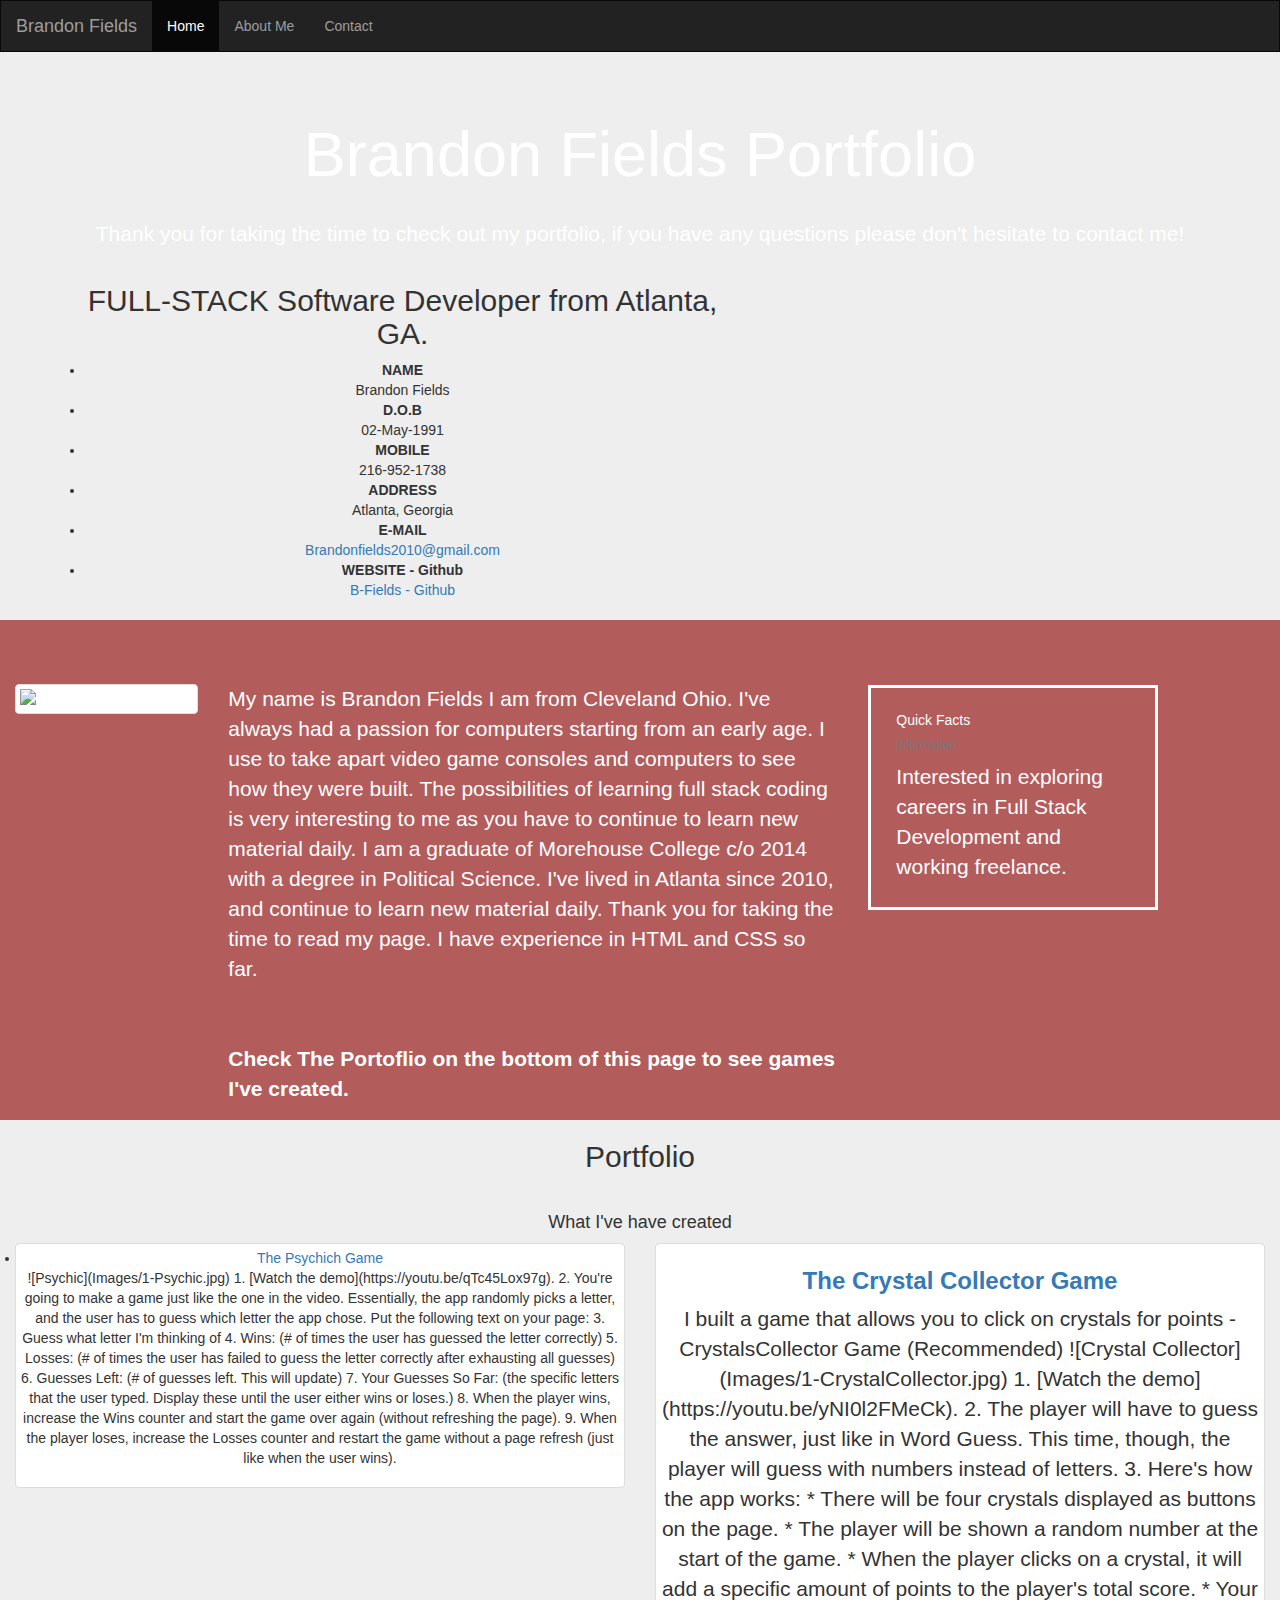
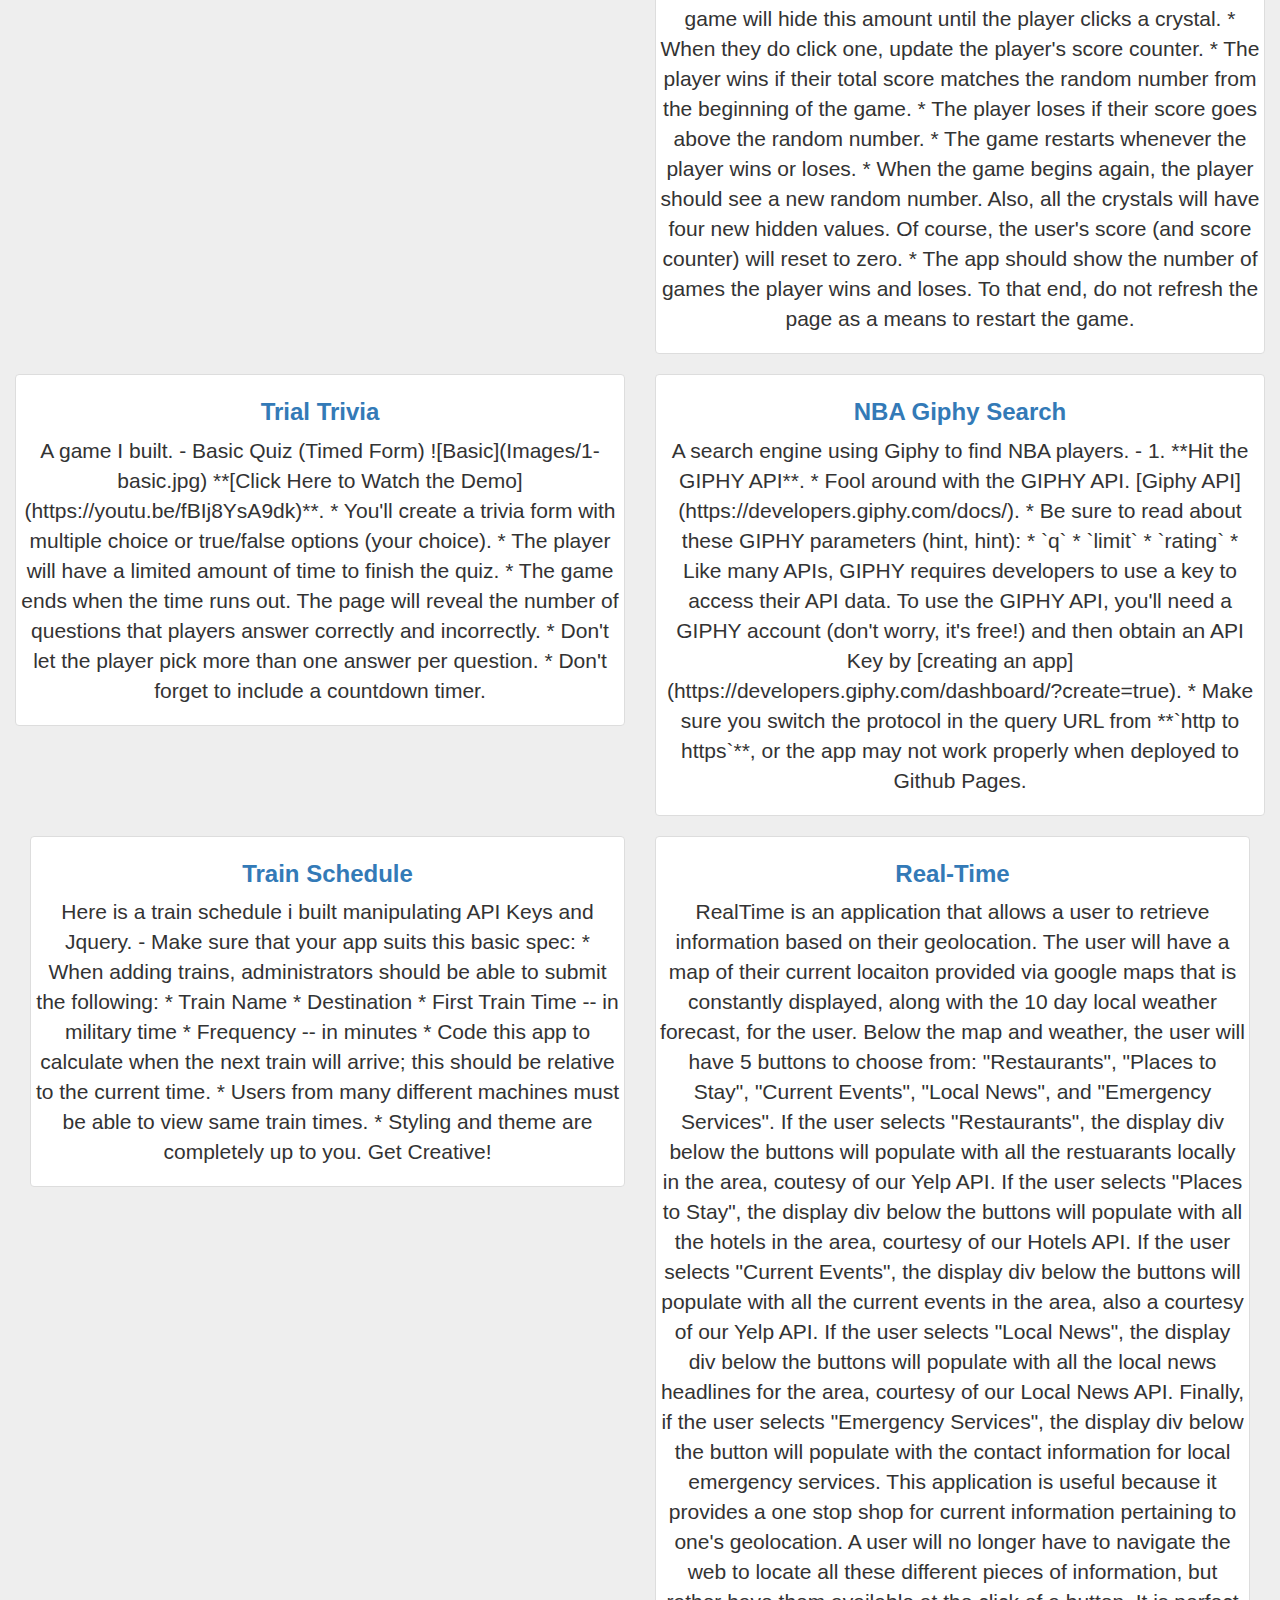
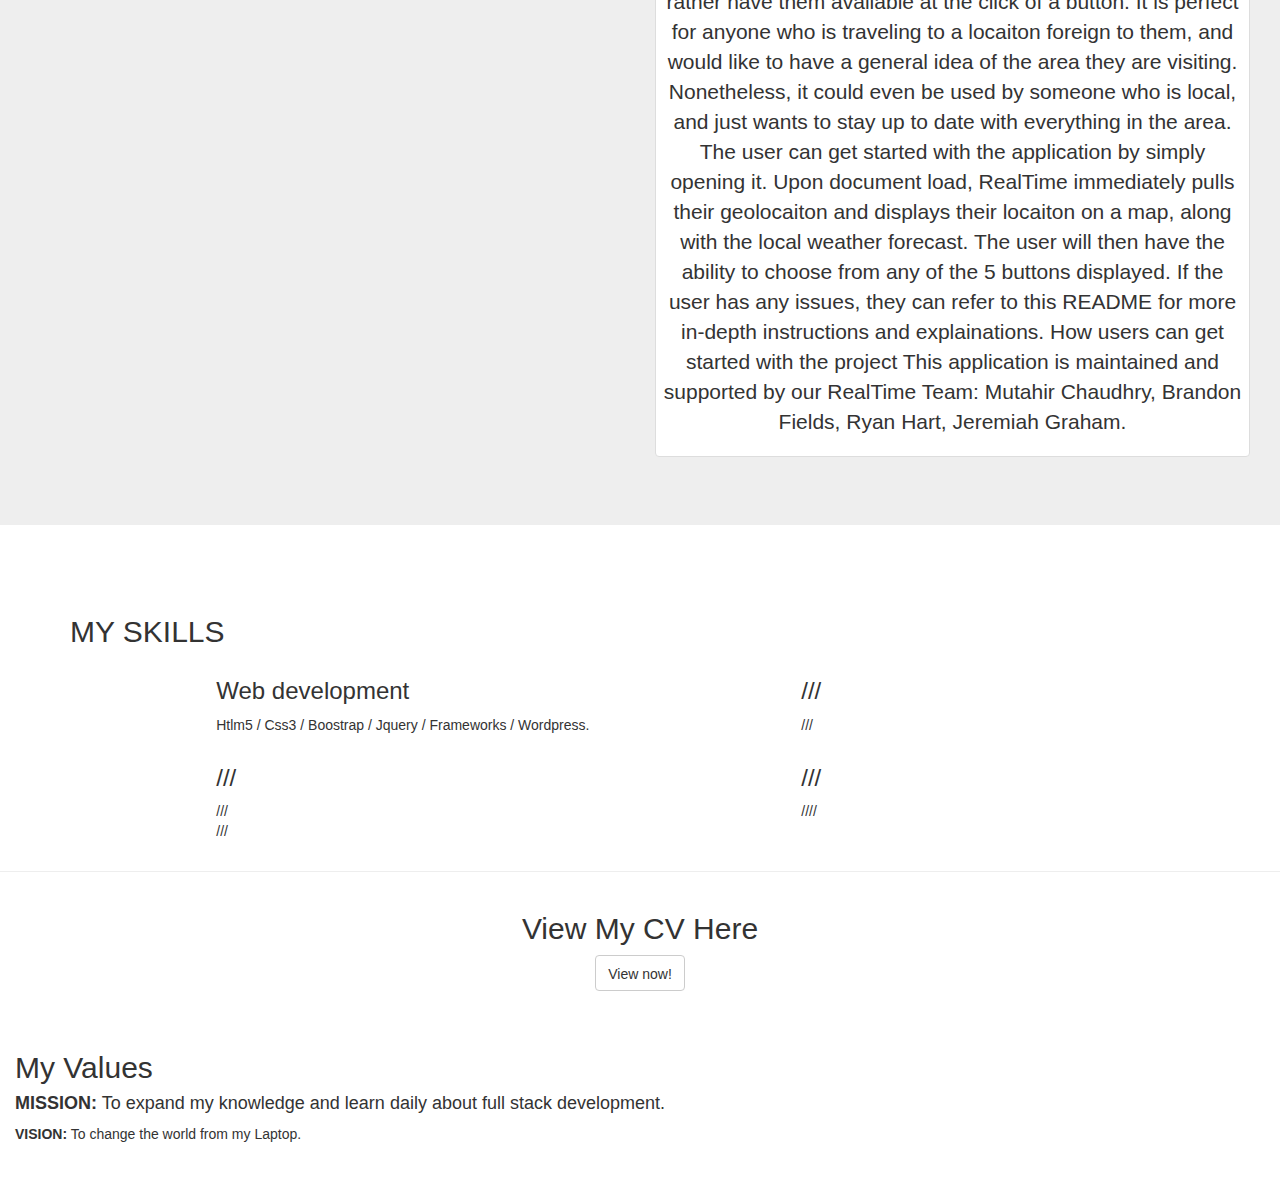
==== index.html @ 7bbcde86 "new work" ====
<!DOCTYPE html>
<html lang="en">

<head>
  <title>Brandon Fields Portfolio</title>
  <meta charset="utf-8">
  <meta name="viewport" content="width=device-width, initial-scale=1">
  <link rel="stylesheet" href="https://maxcdn.bootstrapcdn.com/bootstrap/3.4.0/css/bootstrap.min.css">
  <!-- <link rel="stylesheet" href="HW-Week/misc/lavibes/forjobs/reset.css"> -->
  <link rel="stylesheet" href="/Users/Kudiland/gt/HW-Week/misc/lavibes/forjobs/style.css">

  <script src="https://ajax.googleapis.com/ajax/libs/jquery/3.4.0/jquery.min.js"></script>
  <script src="https://maxcdn.bootstrapcdn.com/bootstrap/3.4.0/js/bootstrap.min.js"></script>
  <style>
    /* Remove the navbar's default margin-bottom and rounded borders */
    .navbar {
      margin-bottom: 0;
      border-radius: 0;
    }

    /* Add a gray background color and some padding to the footer */
    footer {
      background-color: #f2f2f2;
      padding: 25px;
    }
  </style>
</head>

<body id="body1">


  <nav class="navbar navbar-inverse">
    <div class="container-fluid">
      <div class="navbar-header">
        <button type="button" class="navbar-toggle" data-toggle="collapse" data-target="#myNavbar">
          <span class="icon-bar"></span>
          <span class="icon-bar"></span>
          <span class="icon-bar"></span>
        </button>
        <a class="navbar-brand" href="#">Brandon Fields </a>
      </div>
      <div class="collapse navbar-collapse" id="myNavbar">
        <ul class="nav navbar-nav">
          <li class="active"><a href="home.html">Home</a></li>
          <li><a href="aboutme.html">About Me</a></li>
          <li><a href="contact.html">Contact</a></li>
        </ul>
      </div>
    </div>
  </nav>


  <div class="jumbotron" style="background-image: url(https://images4.alphacoders.com/106/thumb-1920-106826.jpg)">
    <div class="container text-center">
      <h1 style="color: white"> Brandon Fields Portfolio</h1>
      <br>
      <p style="color: white">Thank you for taking the time to check out my portfolio, if you have any questions
        please
        don't hesitate to contact me! </p>
      <div class="col-md-7 header-right" id="header2">

        <h2>FULL-STACK Software Developer from Atlanta, GA.</h2>

        <li><b>NAME</b></li>
        Brandon Fields

        <li><b>D.O.B</b></li>
        02-May-1991

        <li><b> MOBILE </b></li>
        216-952-1738

        <li><b>ADDRESS </b></li>
        Atlanta, Georgia

        <li><b>E-MAIL </b></li>
        <a href="mailto:Brandonfields2010@gmail.com"> Brandonfields2010@gmail.com</a>

        <li><b>WEBSITE - Github</b></li>
        <a href="https://github.com/Bfields216">B-Fields - Github</a>

      </div>
    </div>

    <br>

    <div class="container" style="background-color: rgba(158, 42, 42, 0.747); height: 500px; width: 100%;">
      <div class="row" style="color: white">
        <div class="col-md-8">
          <div class="row">
            <div class="col-md-3" style="margin-top: 64px;">
              <img
                src="https://lh3.googleusercontent.com/[base64]w1064-h1214-no"
                alt="Photo of Me" class="img-thumbnail" width="960px">
            </div>
            <div class="col-md-9" style="margin-top: 64px;">
              <p>My name is Brandon Fields I am from Cleveland Ohio.
                I've always had a passion for computers starting from an early age.
                I use to take apart video game consoles and computers to see how they were built.
                The possibilities of learning full stack coding is very interesting to me as you have to
                continue
                to learn
                new material daily.
                I am a graduate of Morehouse College c/o 2014 with a degree in Political Science. I've
                lived in Atlanta since 2010, and continue to learn new material daily.
                Thank you for taking the time to read my page. I have experience in HTML and CSS so far.
                <br>
                <br>
                <br>
                <strong>Check The Portoflio on the bottom of this page to see games I've created.</strong>
              </p>
            </div>
          </div>
        </div>


        <div class="col-md-3">
          <div class="card mt-2" style="margin-top: 65px; border: solid;" ;>
            <div class="card-body" style="margin: 25px" ;>
              <h5 class="card-title">Quick Facts</h5>
              <h6 class="card-subtitle mb-2 text-muted">Information</h6>
              <p class="card-text">Interested in exploring careers in Full Stack Development and working
                freelance. </p>
            </div>
          </div>
        </div>
      </div>
    </div>


    <div class="container-fluid text-center bg-grey" id="portvibe">
      <h2>Portfolio</h2><br>
      <h4>What I've have created</h4>
      <div class="row text-center">
        <div class="col-sm-6">
          <div class="thumbnail">
            <!-- <img src="" alt="Games" width="400" height="300"> -->
            <li><a href="/Users/Kudiland/gt/HW-Week/week-3/Psychic-game/index.html"> The Psychich Game </a></li>
            <!-- <p>I built a guessing game for the computer - Psychic Game (Basic) -->

              ![Psychic](Images/1-Psychic.jpg)

              1. [Watch the demo](https://youtu.be/qTc45Lox97g).

              2. You're going to make a game just like the one in the video. Essentially, the app randomly picks a
              letter,
              and the user has to guess which letter the app chose. Put the following text on your page:

              3. Guess what letter I'm thinking of

              4. Wins: (# of times the user has guessed the letter correctly)

              5. Losses: (# of times the user has failed to guess the letter correctly after exhausting all guesses)

              6. Guesses Left: (# of guesses left. This will update)

              7. Your Guesses So Far: (the specific letters that the user typed. Display these until the user either
              wins
              or loses.)

              8. When the player wins, increase the Wins counter and start the game over again (without refreshing the
              page).

              9. When the player loses, increase the Losses counter and restart the game without a page refresh (just
              like
              when the user wins).
            </p>
          </div>
        </div>
        <div class="col-sm-6">
          <div class="thumbnail">
            <!-- <img src="" alt="Games" width="400" height="300"> -->
            <a href="https://bfields216.github.io/unit-4-game/"><h3><b>The Crystal Collector Game</h3></b></a>
            <!-- <p><strong>Crystal Collector Game </strong></p> -->
            <p>I built a game that allows you to click on crystals for points - CrystalsCollector Game (Recommended)

              ![Crystal Collector](Images/1-CrystalCollector.jpg)

              1. [Watch the demo](https://youtu.be/yNI0l2FMeCk).

              2. The player will have to guess the answer, just like in Word Guess. This time, though, the player will
              guess with numbers instead of letters.

              3. Here's how the app works:

              * There will be four crystals displayed as buttons on the page.

              * The player will be shown a random number at the start of the game.

              * When the player clicks on a crystal, it will add a specific amount of points to the player's total
              score.

              * Your game will hide this amount until the player clicks a crystal.
              * When they do click one, update the player's score counter.

              * The player wins if their total score matches the random number from the beginning of the game.

              * The player loses if their score goes above the random number.

              * The game restarts whenever the player wins or loses.

              * When the game begins again, the player should see a new random number. Also, all the crystals will have
              four new hidden values. Of course, the user's score (and score counter) will reset to zero.

              * The app should show the number of games the player wins and loses. To that end, do not refresh the page
              as
              a means to restart the game.</p>
          </div>
        </div>
        <div class="col-sm-6">
          <div class="thumbnail">
            <!-- <img src="sanfran.jpg" alt="San Francisco" width="400" height="300"> -->
            <a href="https://bfields216.github.io/TriviaGame/"><h3><b>Trial Trivia</h3></b></a>
            
            <p>A game I built. - Basic Quiz (Timed Form)

              ![Basic](Images/1-basic.jpg)

              **[Click Here to Watch the Demo](https://youtu.be/fBIj8YsA9dk)**.

              * You'll create a trivia form with multiple choice or true/false options (your choice).

              * The player will have a limited amount of time to finish the quiz.

              * The game ends when the time runs out. The page will reveal the number of questions that players answer
              correctly and incorrectly.

              * Don't let the player pick more than one answer per question.

              * Don't forget to include a countdown timer.</p>
          </div>
        </div>
        <div class="col-sm-6">
          <div class="thumbnail">
            <!-- <img src="" alt="Games" width="400" height="300"> -->
            <a href="https://bfields216.github.io/Giphy-Homework/"><h3><b>NBA Giphy Search</h3></b></a>
            <!-- <p><strong>NBA Giphy Search </strong></p> -->
            <p>A search engine using Giphy to find NBA players. - 1. **Hit the GIPHY API**.
              * Fool around with the GIPHY API. [Giphy API](https://developers.giphy.com/docs/).
              * Be sure to read about these GIPHY parameters (hint, hint):
              * `q`
              * `limit`
              * `rating`
              * Like many APIs, GIPHY requires developers to use a key to access their API data. To use the GIPHY API,
              you'll need a GIPHY account (don't worry, it's free!) and then obtain an API Key by [creating an
              app](https://developers.giphy.com/dashboard/?create=true).
              * Make sure you switch the protocol in the query URL from **`http to https`**, or the app may not work
              properly when deployed to Github Pages.</p>
          </div>
        </div>
      </div>
      <div class="col-sm-6">
        <div class="thumbnail">
          <!-- <img src="sanfran.jpg" alt="San Francisco" width="400" height="300"> -->
          <a href="https://bfields216.github.io/Train-Schedule/"><h3><b>Train Schedule</h3></b></a>
          <!-- <p><strong>Train Schedule</strong></p> -->
          <p>Here is a train schedule i built manipulating API Keys and Jquery. - Make sure that your app suits this
            basic
            spec:

            * When adding trains, administrators should be able to submit the following:

            * Train Name

            * Destination

            * First Train Time -- in military time

            * Frequency -- in minutes

            * Code this app to calculate when the next train will arrive; this should be relative to the current time.

            * Users from many different machines must be able to view same train times.

            * Styling and theme are completely up to you. Get Creative!</p>
        </div>
      </div>
      <div class="col-sm-6">
        <div class="thumbnail">
          <!-- <img src="sanfran.jpg" alt="San Francisco" width="400" height="300"> -->
          <a href="https://bfields216.github.io/RealTime/"><h3><b>Real-Time</h3></b></a>
          <!-- <p><strong>Real-Time</strong></p> -->
          <p>RealTime is an application that allows a user to retrieve information based on their geolocation. The user
            will have a map of their current locaiton provided via google maps that is constantly displayed, along with
            the 10 day local weather forecast, for the user. Below the map and weather, the user will have 5 buttons to
            choose from: "Restaurants", "Places to Stay", "Current Events", "Local News", and "Emergency Services".

            If the user selects "Restaurants", the display div below the buttons will populate with all the restuarants
            locally in the area, coutesy of our Yelp API. If the user selects "Places to Stay", the display div below
            the
            buttons will populate with all the hotels in the area, courtesy of our Hotels API. If the user selects
            "Current Events", the display div below the buttons will populate with all the current events in the area,
            also a courtesy of our Yelp API. If the user selects "Local News", the display div below the buttons will
            populate with all the local news headlines for the area, courtesy of our Local News API. Finally, if the
            user
            selects "Emergency Services", the display div below the button will populate with the contact information
            for
            local emergency services.

            This application is useful because it provides a one stop shop for current information pertaining to one's
            geolocation. A user will no longer have to navigate the web to locate all these different pieces of
            information, but rather have them available at the click of a button. It is perfect for anyone who is
            traveling to a locaiton foreign to them, and would like to have a general idea of the area they are
            visiting.
            Nonetheless, it could even be used by someone who is local, and just wants to stay up to date with
            everything
            in the area.

            The user can get started with the application by simply opening it. Upon document load, RealTime immediately
            pulls their geolocaiton and displays their locaiton on a map, along with the local weather forecast. The
            user
            will then have the ability to choose from any of the 5 buttons displayed. If the user has any issues, they
            can
            refer to this README for more in-depth instructions and explainations. How users can get started with the
            project

            This application is maintained and supported by our RealTime Team: Mutahir Chaudhry, Brandon Fields, Ryan
            Hart, Jeremiah Graham.</p>
        </div>
      </div>
    </div>

  </div>

  <br>
  <br>



  <section id="offer" class="offer">
    <div class="container">
      <div class="row">
        <div class="col-md-12">
          <div class="main_offer_area">
            <div class="head_title center m-y-3  wow fadeInUp" style="visibility: visible; animation-name: fadeInUp;">
              <h2>
                <font style="vertical-align: inherit;">
                  <font style="vertical-align: inherit;">MY SKILLS</font>
                </font>
              </h2>
            </div>
            <div class="main_offer_content m-b-3  wow fadeInUp" style="visibility: visible; animation-name: fadeInUp;" >
              <div class="row">
                <div class="col-md-6">
                  <div class="single_offer m-t-3">
                    <div class="row">
                      <div class="col-sm-3">
                        <div class="single_offer_icon">
                          <i class="fa fa-cloud"></i>
                        </div>
                      </div>
                      <div class="col-sm-9">
                        <div class="single_offer_text">
                          <h3>
                            <font style="vertical-align: inherit;">
                              <font style="vertical-align: inherit;">Web development</font>
                            </font>
                          </h3>
                          <p>
                            <font style="vertical-align: inherit;">
                              <font style="vertical-align: inherit;"> Htlm5 / Css3 / Boostrap / Jquery / Frameworks /
                                Wordpress.</font>
                            </font>
                          </p>
                        </div>
                      </div>
                    </div>
                  </div>
                </div>
                <div class="col-md-6">
                  <div class="single_offer m-t-3">
                    <div class="row">
                      <div class="col-sm-3">
                        <div class="single_offer_icon">
                          <i class="fa fa-cart-arrow-down"></i>
                        </div>
                      </div>
                      <div class="col-sm-9">
                        <div class="single_offer_text">
                          <h3>
                            <font style="vertical-align: inherit;">
                              <font style="vertical-align: inherit;">///</font>
                            </font>
                          </h3>
                          <p>
                            <font style="vertical-align: inherit;">
                              <font style="vertical-align: inherit;">///</font>
                            </font>
                          </p>
                        </div>
                      </div>
                    </div>
                  </div>
                </div>
                <div class="col-md-6">
                  <div class="single_offer m-t-3">
                    <div class="row">
                      <div class="col-sm-3">
                        <div class="single_offer_icon">
                          <i class="fa fa-line-chart"></i>
                        </div>
                      </div>
                      <div class="col-sm-9">
                        <div class="single_offer_text">
                          <h3>
                            <font style="vertical-align: inherit;">
                              <font style="vertical-align: inherit;">///</font>
                            </font>
                          </h3>
                          <p>
                            <font style="vertical-align: inherit;">
                              <font style="vertical-align: inherit;">/// </font>
                            </font><br>
                            <font style="vertical-align: inherit;">
                              <font style="vertical-align: inherit;">
                                /// </font>
                            </font>
                          </p>
                        </div>
                      </div>
                    </div>
                  </div>
                </div>
                <div class="col-md-6">
                  <div class="single_offer m-t-3">
                    <div class="row">
                      <div class="col-sm-3">
                        <div class="single_offer_icon">
                          <i class="fa fa-shopping-basket"></i>
                        </div>
                      </div>
                      <div class="col-sm-9">
                        <div class="single_offer_text">
                          <h3>
                            <font style="vertical-align: inherit;">
                              <font style="vertical-align: inherit;">///</font>
                            </font>
                          </h3>
                          <p>
                            <font style="vertical-align: inherit;">
                              <font style="vertical-align: inherit;">////</font>
                            </font>
                          </p>
                        </div>
                      </div>
                    </div>
                  </div>
                </div>
              </div>
            </div>
          </div>
        </div>
      </div>
    </div>
    <hr>
  </section>
  <section id="counter" class="counter">
    <aside class="bg-dark">
      <div class="container text-center">
        <div class="call-to-action">
          <center>
            <h2>
              <font style="vertical-align: inherit;">
                <font style="vertical-align: inherit;">View My CV Here</font>
              </font>
            </h2>
            <a href="https://drive.google.com/file/d/1wW8Q3gQYmWGft4FhzyvGqLIf-Ov5gwnT/view?usp=sharing"
              class="btn btn-default btn-xl sr-button waves-effect waves-light">
              <font style="vertical-align: inherit;">
                <font style="vertical-align: inherit;">View now!</font>
              </font>
            </a>
          </center>
        </div>
      </div>
    </aside>
  </section>

  <br>
  <br>
  <div class="container-fluid bg-grey">
    <div class="row">
      <div class="col-md-12" id="vision">
        <h2 id="h2">My Values</h2>
        <h4><strong>MISSION:</strong> To expand my knowledge and learn daily about full stack development.</h4>
        <p><strong>VISION:</strong> To change the world from my Laptop.</p>
      </div>
    </div>
  </div>
  <br>
  <br>

  <!-- <div class="footer" id="contact">
    <div class="container">
      <div class="service-head one text-center">
        <h4>CONTACT ME</h4>
        <h3>GET <span>IN TOUCH WITH ME</span></h3>
        <span class="border two"></span>
      </div>
      <div class="mail_us">
        <div class="col-md-6 mail_left">
          <div class="contact-grid1-left">
            <div class="contact-grid1-left1">
              <span class="glyphicon glyphicon-envelope" aria-hidden="true"></span>
              <h4>Contact By Email</h4>
              <ul>
                <li>Primary: <a href="mailto:gbharadhwaj4u@gmail.com">gbharadhwaj4u@gmail.com</a></li>
                <li>
                  <secondary></secondary>: <a href="mailto:bharadhwaj.g@gmail.com">bharadhwaj.g@gmail.com</a>
                </li>
              </ul>
            </div>
          </div>
          <div class="contact-grid1-left">
            <div class="contact-grid1-left1">
              <span class="glyphicon glyphicon-earphone" aria-hidden="true"></span>
              <h4>Contact By Mobile</h4>
              <ul>
                <li>Mobile: +91 9493701088</li>
                <li>Mobile: +91 9987423849</li>
              </ul>
            </div>
          </div>
          <div class="contact-grid1-left">
            <div class="contact-grid1-left1">
              <span class="glyphicon glyphicon-home" aria-hidden="true"></span>
              <h4>Looking For Address</h4>
              <ul>
                <li>Address: Hill Crest Building, Plot no-7, Building no-5,</li>
                <li>Flat no-15, Bhwani nagar, Maroal marohi RD, Mumbai 400059.</li>
              </ul>
            </div>
          </div>
          <div class="clearfix"> </div>
        </div>
        <div class="col-md-6 mail_right">
          <form action="#" method="post">
            <input type="text" name="Name" value="Name" onfocus="this.value = '';"
              onblur="if (this.value == '') {this.value = 'Name';}" required="">
            <input type="email" name="Email" value="Email" onfocus="this.value = '';"
              onblur="if (this.value == '') {this.value = 'Email';}" required="">
            <input type="text" name="Mobile number" value="Mobile number" onfocus="this.value = '';"
              onblur="if (this.value == '') {this.value = 'Mobile number';}" required="">
            <textarea name="Message..." onfocus="this.value = '';"
              onblur="if (this.value == '') {this.value = 'Message...';}" required="">Message...</textarea>
            <input type="submit" value="Send">

          </form>
        </div>

      </div>

    </div>
  </div> -->

</body>

</html>
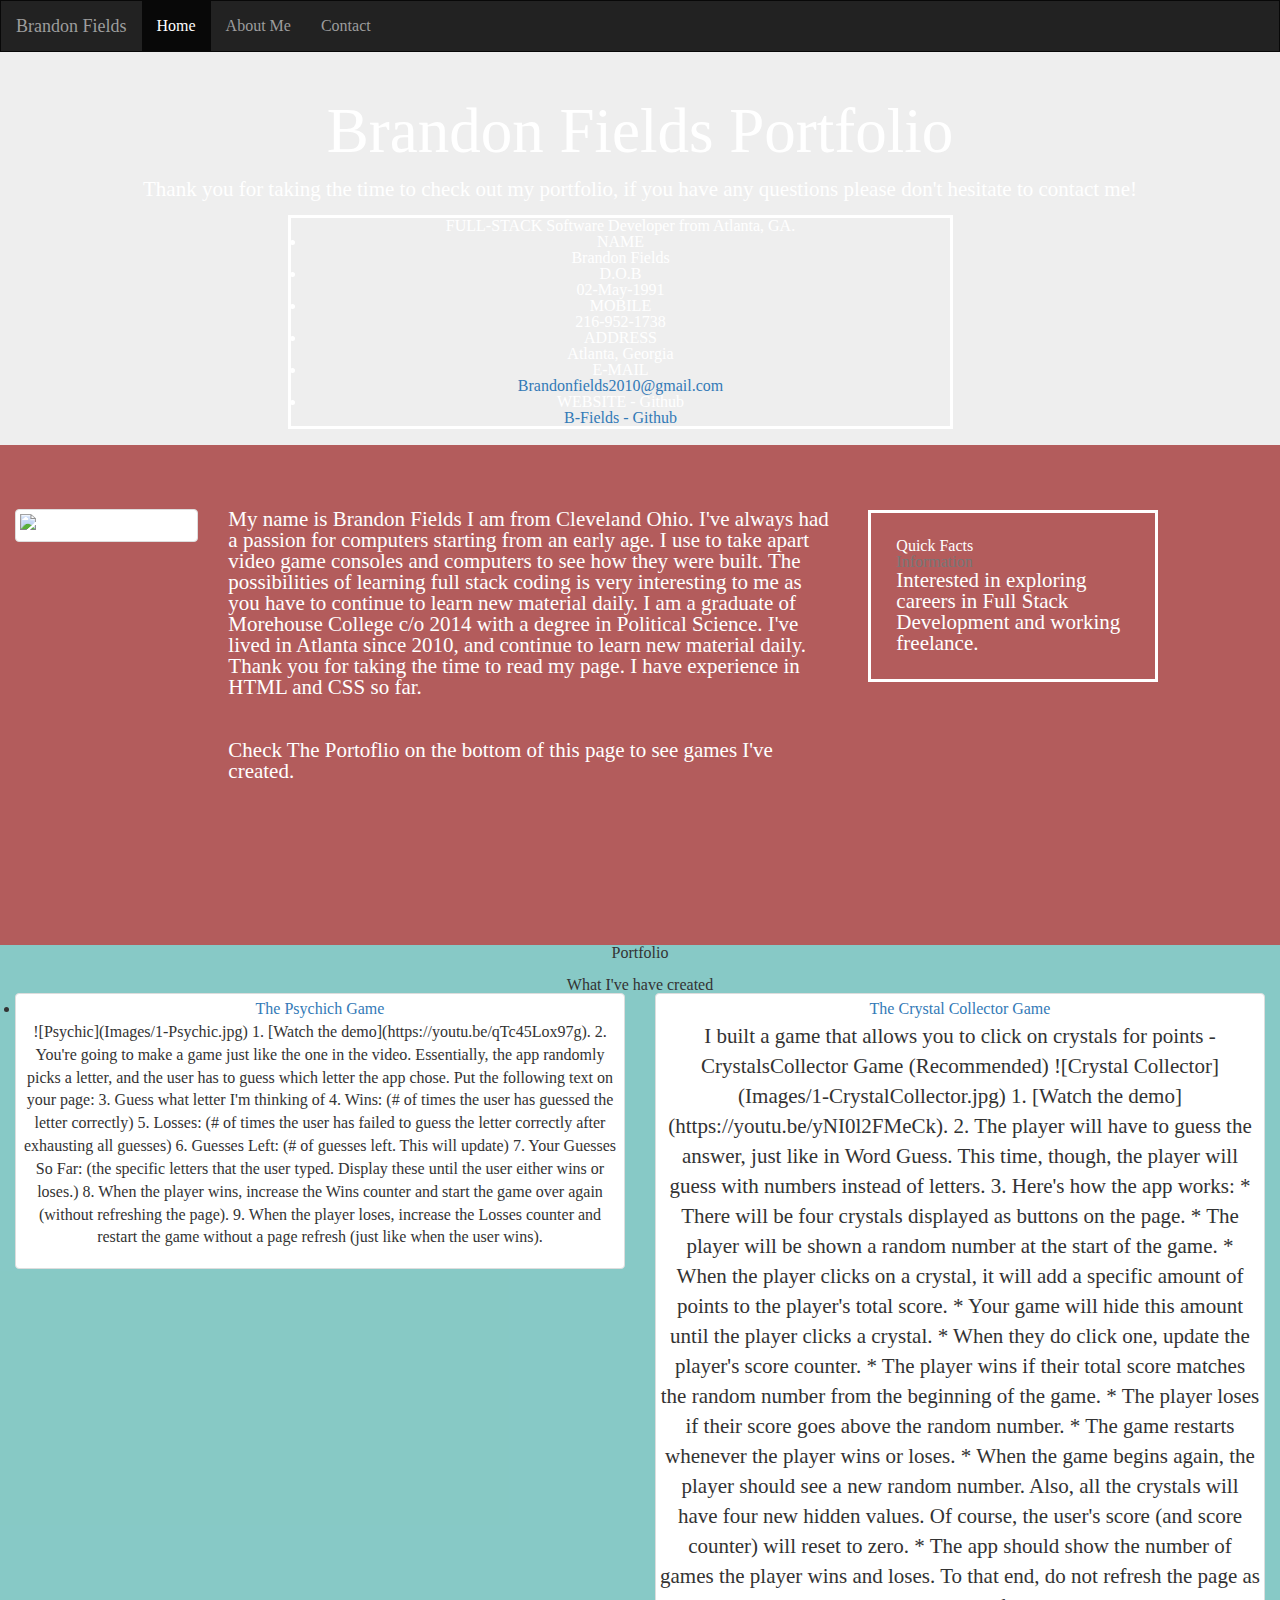
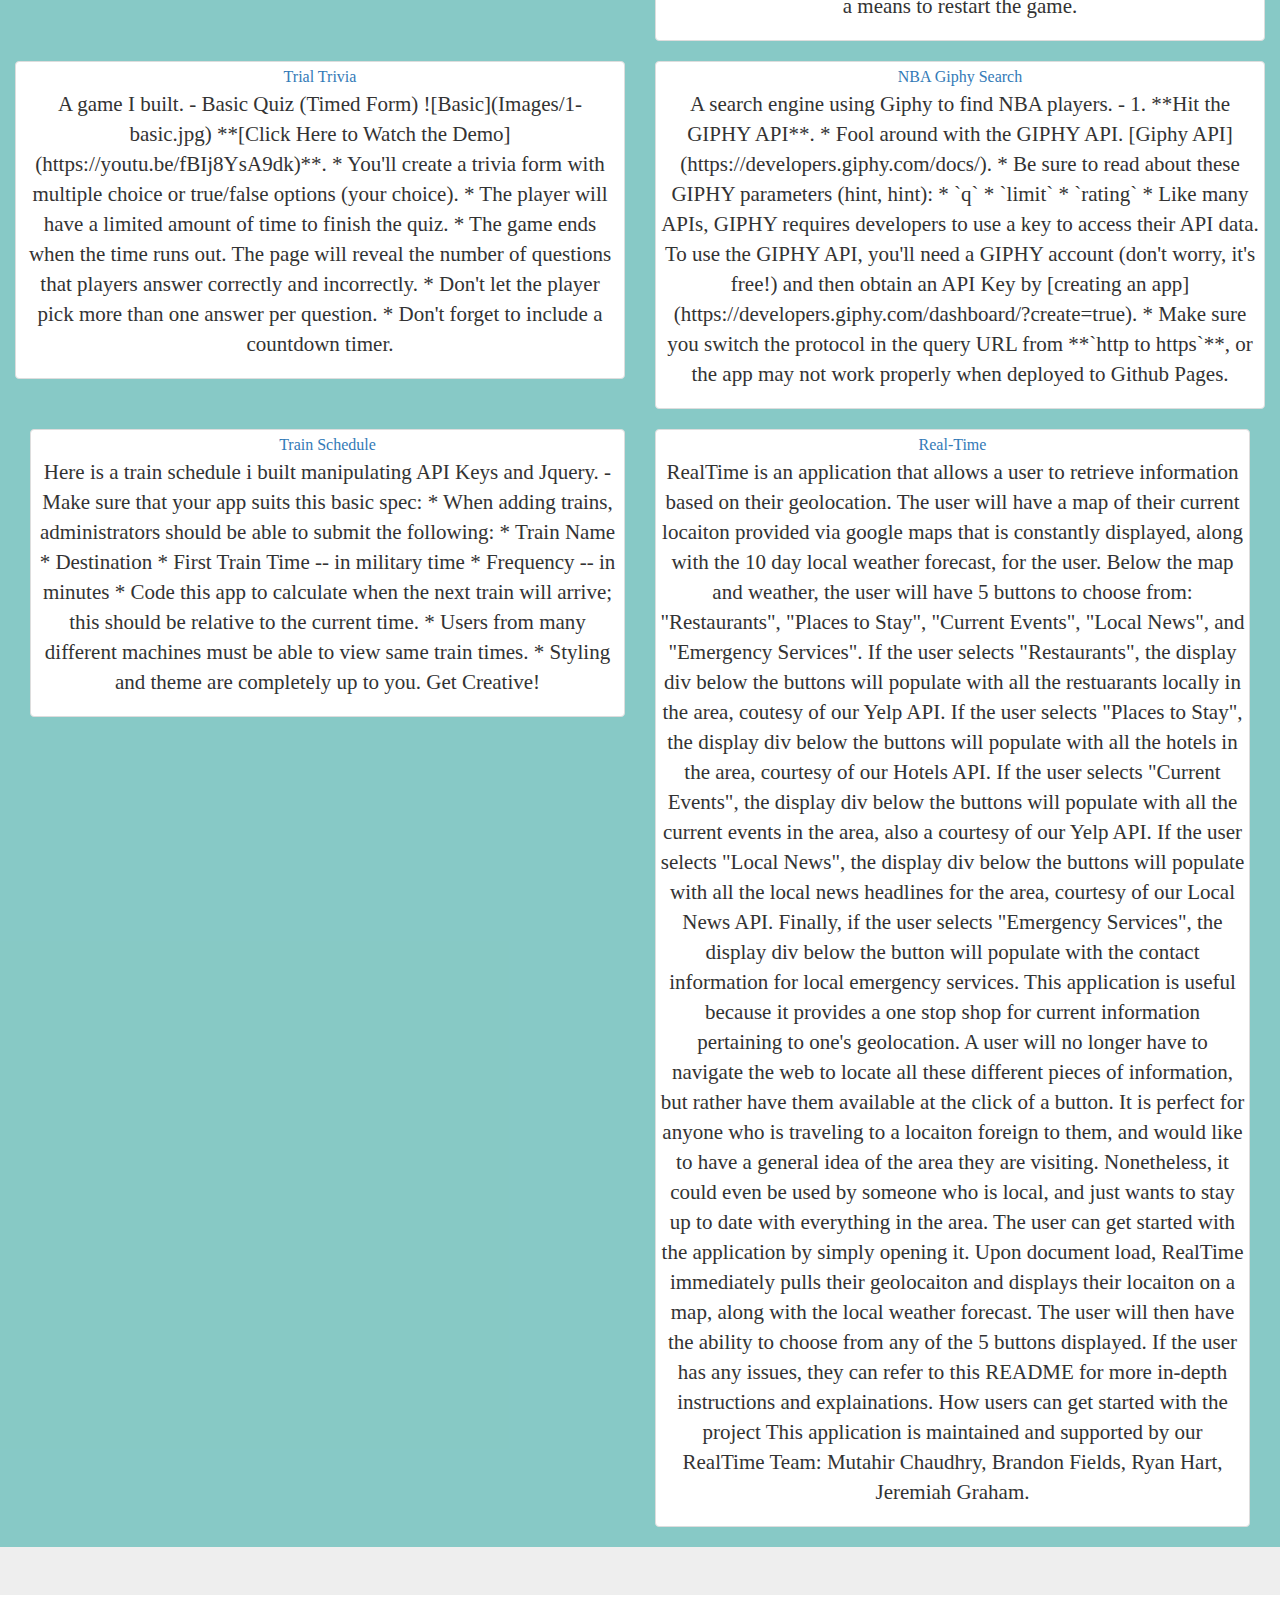
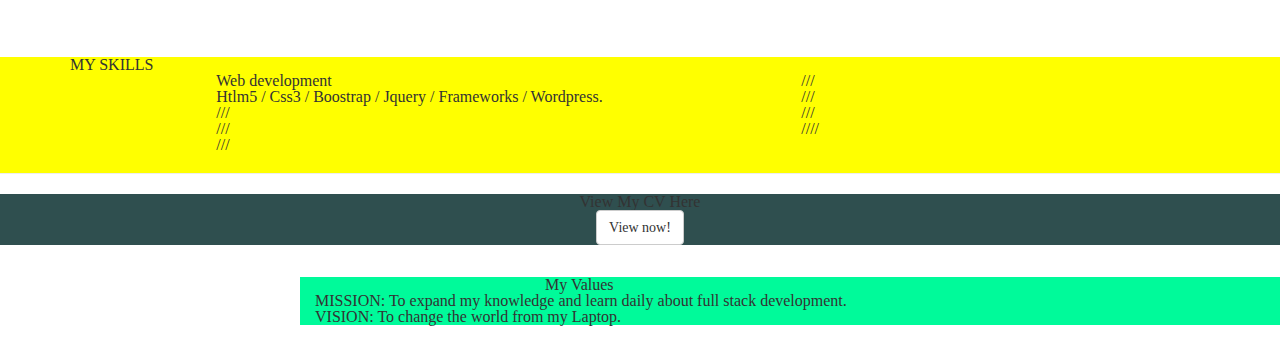
==== commit 6743101c: "beginning to redo the portfolio for class" ====
--- a/index.html
+++ b/index.html
@@ -7,7 +7,8 @@
   <meta name="viewport" content="width=device-width, initial-scale=1">
   <link rel="stylesheet" href="https://maxcdn.bootstrapcdn.com/bootstrap/3.4.0/css/bootstrap.min.css">
   <!-- <link rel="stylesheet" href="HW-Week/misc/lavibes/forjobs/reset.css"> -->
-  <link rel="stylesheet" href="/Users/Kudiland/gt/HW-Week/misc/lavibes/forjobs/style.css">
+  <link rel="stylesheet" href="reset.css">
+  <link rel="stylesheet" href="style.css">
 
   <script src="https://ajax.googleapis.com/ajax/libs/jquery/3.4.0/jquery.min.js"></script>
   <script src="https://maxcdn.bootstrapcdn.com/bootstrap/3.4.0/js/bootstrap.min.js"></script>
--- a/style.css
+++ b/style.css
@@ -0,0 +1,39 @@
+/* #body1{
+    /* background-image: url(https://images.pexels.com/photos/417211/pexels-photo-417211.jpeg?cs=srgb&dl=beach-clouds-coast-417211.jpg&fm=jpg) */
+/* } */ 
+#vision{
+    margin-left: 300px;
+}
+#h2{
+    margin-left: 230px;
+}
+#portvibe{
+    
+    background-color: rgba(78, 180, 175, 0.644);
+}
+#header2{
+    margin-left: 218px;
+    border: solid;
+    background: scroll;
+    color: white;
+}
+.counter{
+    background-color: darkslategray;
+}
+#vision{
+    background-color: mediumspringgreen;
+}
+#offer{
+    background: yellow;
+}
+#contact-info{
+    margin-left: 400px;
+    border: solid;
+    margin-right: 395px;
+    color: darkred;
+}
+#resume-s{
+    background: #ce1b1b91;
+    height: 150px;
+    margin-top: 10px;
+}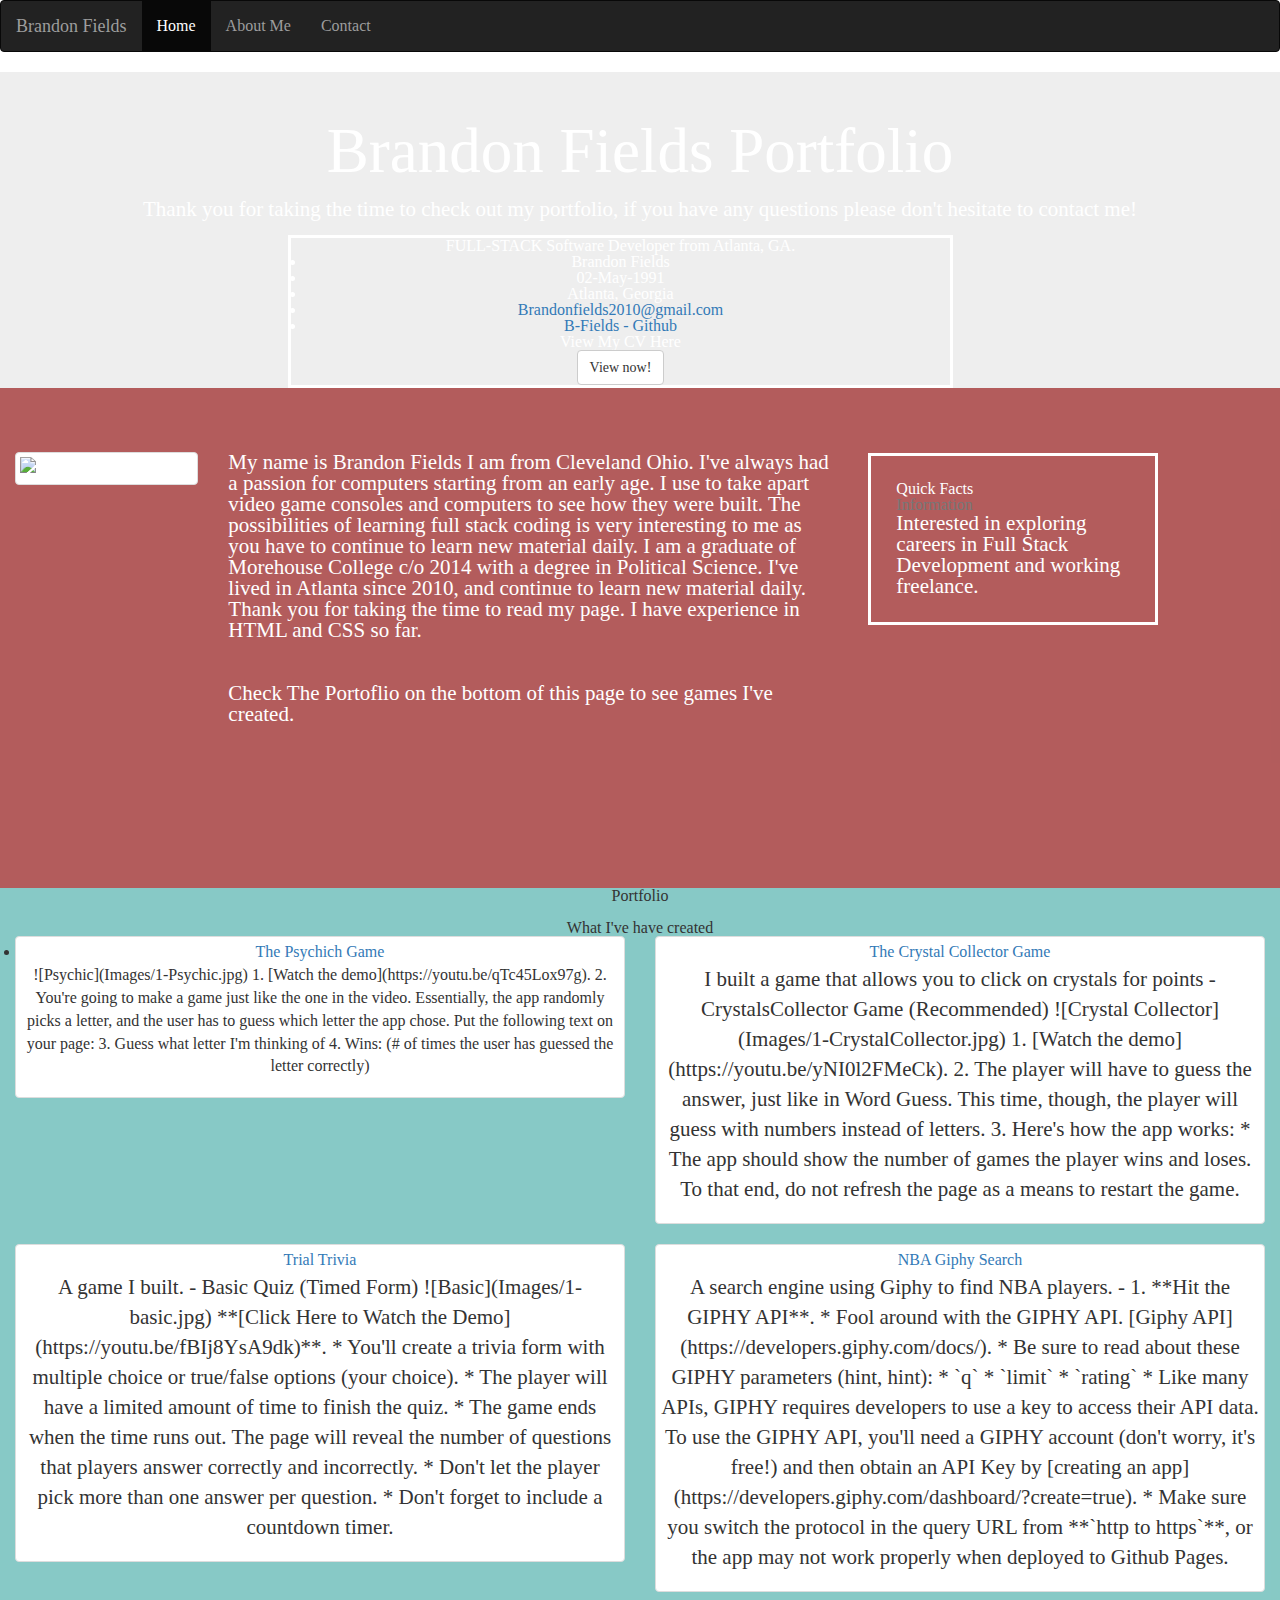
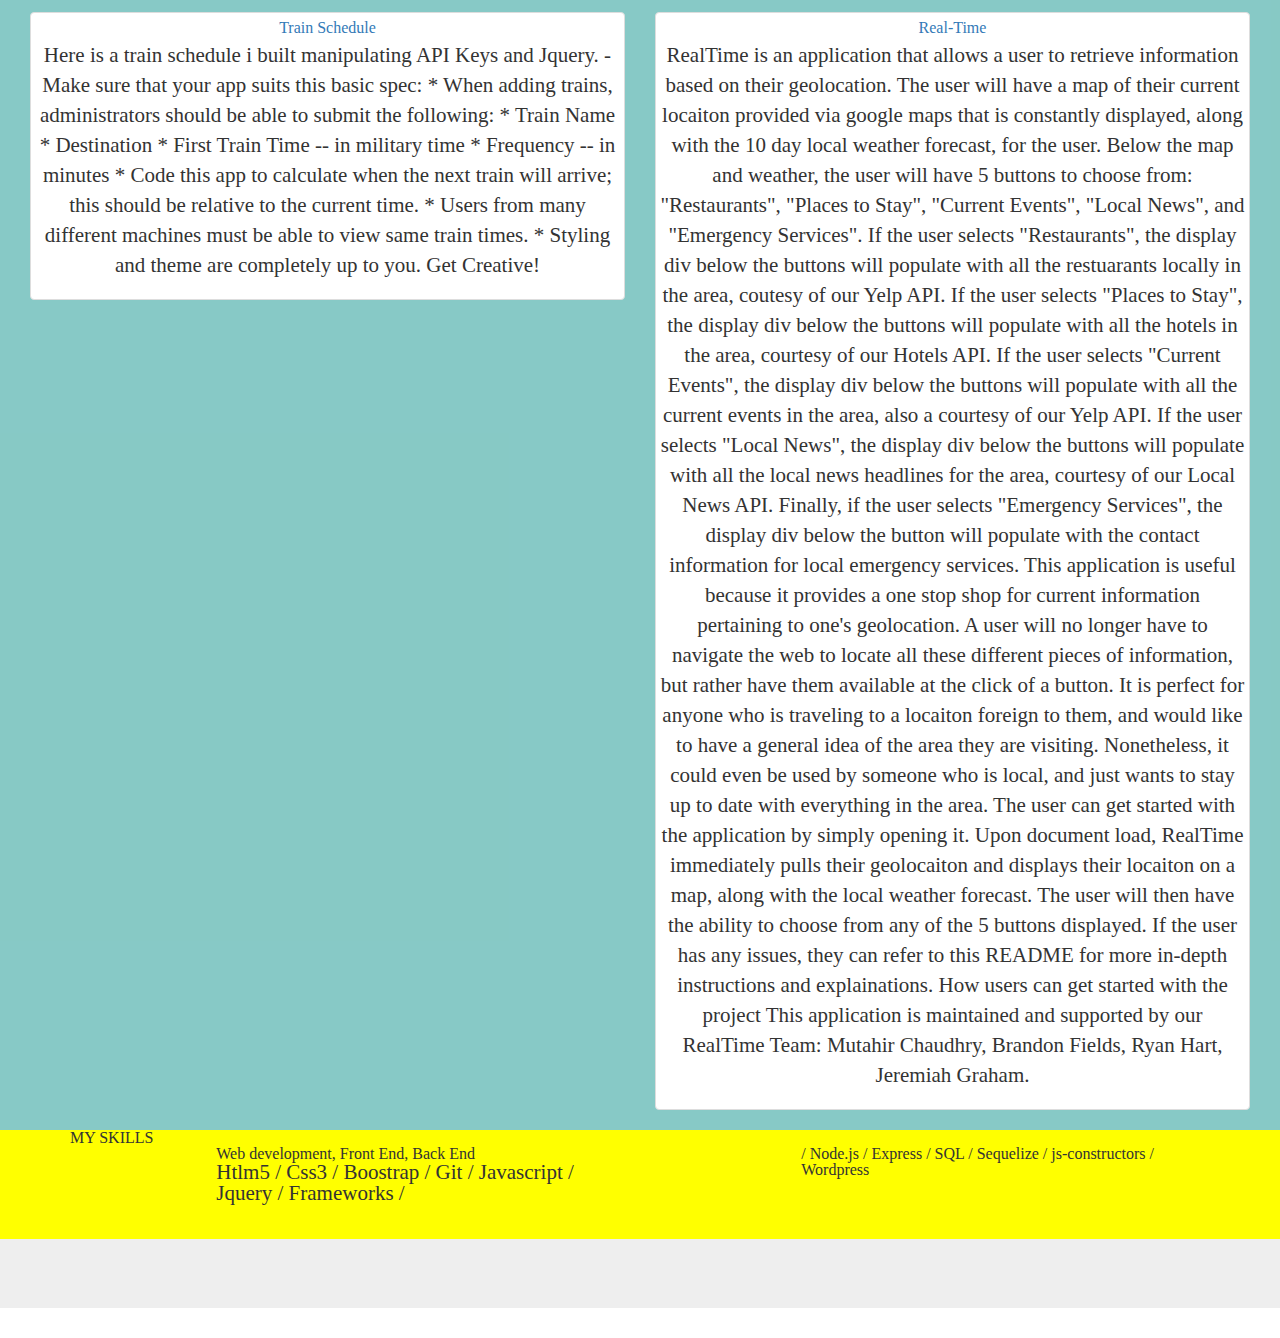
==== commit a88e6475: "making updates again" ====
--- a/index.html
+++ b/index.html
@@ -12,19 +12,7 @@
 
   <script src="https://ajax.googleapis.com/ajax/libs/jquery/3.4.0/jquery.min.js"></script>
   <script src="https://maxcdn.bootstrapcdn.com/bootstrap/3.4.0/js/bootstrap.min.js"></script>
-  <style>
-    /* Remove the navbar's default margin-bottom and rounded borders */
-    .navbar {
-      margin-bottom: 0;
-      border-radius: 0;
-    }
-
-    /* Add a gray background color and some padding to the footer */
-    footer {
-      background-color: #f2f2f2;
-      padding: 25px;
-    }
-  </style>
+  
 </head>
 
 <body id="body1">
@@ -49,9 +37,7 @@
       </div>
     </div>
   </nav>
-
-
-  <div class="jumbotron" style="background-image: url(https://images4.alphacoders.com/106/thumb-1920-106826.jpg)">
+  <div class="jumbotron" style="background-image: url(https://i.pinimg.com/564x/d1/b5/23/d1b5235a9f67ac5c99fe137213df5013.jpg)">
     <div class="container text-center">
       <h1 style="color: white"> Brandon Fields Portfolio</h1>
       <br>
@@ -62,28 +48,45 @@
 
         <h2>FULL-STACK Software Developer from Atlanta, GA.</h2>
 
-        <li><b>NAME</b></li>
-        Brandon Fields
-
-        <li><b>D.O.B</b></li>
-        02-May-1991
-
-        <li><b> MOBILE </b></li>
-        216-952-1738
-
-        <li><b>ADDRESS </b></li>
-        Atlanta, Georgia
-
-        <li><b>E-MAIL </b></li>
-        <a href="mailto:Brandonfields2010@gmail.com"> Brandonfields2010@gmail.com</a>
-
-        <li><b>WEBSITE - Github</b></li>
-        <a href="https://github.com/Bfields216">B-Fields - Github</a>
-
-      </div>
-    </div>
-
-    <br>
+        <li><b>Brandon Fields</b></li>
+        
+
+        <li><b>02-May-1991</b></li>
+        
+
+        <!-- <li><b> 216-952-1738 </b></li> -->
+        
+
+        <li><b>Atlanta, Georgia </b></li>
+        
+
+        <li><b><a href="mailto:Brandonfields2010@gmail.com"> Brandonfields2010@gmail.com</a> </b></li>
+        
+
+        <li><b><a href="https://github.com/Bfields216">B-Fields - Github</a></b></li>
+        <section id="counter" class="counter">
+          <aside class=""bg-dark"">
+            <div class="container text-center">
+              <div class="call-to-action">
+                <center>
+                  <h2>
+                    <font style="vertical-align: inherit;">
+                      <font style="vertical-align: inherit;">View My CV Here</font>
+                    </font>
+                  </h2>
+                  <a href="https://drive.google.com/file/d/1wW8Q3gQYmWGft4FhzyvGqLIf-Ov5gwnT/view?usp=sharing"
+                    class="btn btn-default btn-xl sr-button waves-effect waves-light">
+                    <font style="vertical-align: inherit;">
+                      <font style="vertical-align: inherit;">View now!</font>
+                    </font>
+                  </a>
+                </center>
+              </div>
+            </div>
+          </aside>
+        </section>
+      </div>
+    </div>
 
     <div class="container" style="background-color: rgba(158, 42, 42, 0.747); height: 500px; width: 100%;">
       <div class="row" style="color: white">
@@ -151,20 +154,6 @@
 
               4. Wins: (# of times the user has guessed the letter correctly)
 
-              5. Losses: (# of times the user has failed to guess the letter correctly after exhausting all guesses)
-
-              6. Guesses Left: (# of guesses left. This will update)
-
-              7. Your Guesses So Far: (the specific letters that the user typed. Display these until the user either
-              wins
-              or loses.)
-
-              8. When the player wins, increase the Wins counter and start the game over again (without refreshing the
-              page).
-
-              9. When the player loses, increase the Losses counter and restart the game without a page refresh (just
-              like
-              when the user wins).
             </p>
           </div>
         </div>
@@ -184,24 +173,7 @@
 
               3. Here's how the app works:
 
-              * There will be four crystals displayed as buttons on the page.
-
-              * The player will be shown a random number at the start of the game.
-
-              * When the player clicks on a crystal, it will add a specific amount of points to the player's total
-              score.
-
-              * Your game will hide this amount until the player clicks a crystal.
-              * When they do click one, update the player's score counter.
-
-              * The player wins if their total score matches the random number from the beginning of the game.
-
-              * The player loses if their score goes above the random number.
-
-              * The game restarts whenever the player wins or loses.
-
-              * When the game begins again, the player should see a new random number. Also, all the crystals will have
-              four new hidden values. Of course, the user's score (and score counter) will reset to zero.
+              
 
               * The app should show the number of games the player wins and loses. To that end, do not refresh the page
               as
@@ -321,11 +293,7 @@
       </div>
     </div>
 
-  </div>
-
-  <br>
-  <br>
-
+  
 
 
   <section id="offer" class="offer">
@@ -354,13 +322,12 @@
                         <div class="single_offer_text">
                           <h3>
                             <font style="vertical-align: inherit;">
-                              <font style="vertical-align: inherit;">Web development</font>
+                              <font style="vertical-align: inherit;">Web development, Front End, Back End</font>
                             </font>
                           </h3>
                           <p>
                             <font style="vertical-align: inherit;">
-                              <font style="vertical-align: inherit;"> Htlm5 / Css3 / Boostrap / Jquery / Frameworks /
-                                Wordpress.</font>
+                              <font style="vertical-align: inherit;"> Htlm5 / Css3 / Boostrap / Git / Javascript / Jquery / Frameworks /</font>
                             </font>
                           </p>
                         </div>
@@ -380,73 +347,20 @@
                         <div class="single_offer_text">
                           <h3>
                             <font style="vertical-align: inherit;">
-                              <font style="vertical-align: inherit;">///</font>
+                              <font style="vertical-align: inherit;">/ Node.js / Express / SQL / Sequelize / js-constructors / Wordpress</font>
                             </font>
                           </h3>
-                          <p>
+                          <!-- <p>
                             <font style="vertical-align: inherit;">
                               <font style="vertical-align: inherit;">///</font>
                             </font>
-                          </p>
+                          </p> -->
                         </div>
                       </div>
                     </div>
                   </div>
                 </div>
-                <div class="col-md-6">
-                  <div class="single_offer m-t-3">
-                    <div class="row">
-                      <div class="col-sm-3">
-                        <div class="single_offer_icon">
-                          <i class="fa fa-line-chart"></i>
-                        </div>
-                      </div>
-                      <div class="col-sm-9">
-                        <div class="single_offer_text">
-                          <h3>
-                            <font style="vertical-align: inherit;">
-                              <font style="vertical-align: inherit;">///</font>
-                            </font>
-                          </h3>
-                          <p>
-                            <font style="vertical-align: inherit;">
-                              <font style="vertical-align: inherit;">/// </font>
-                            </font><br>
-                            <font style="vertical-align: inherit;">
-                              <font style="vertical-align: inherit;">
-                                /// </font>
-                            </font>
-                          </p>
-                        </div>
-                      </div>
-                    </div>
-                  </div>
-                </div>
-                <div class="col-md-6">
-                  <div class="single_offer m-t-3">
-                    <div class="row">
-                      <div class="col-sm-3">
-                        <div class="single_offer_icon">
-                          <i class="fa fa-shopping-basket"></i>
-                        </div>
-                      </div>
-                      <div class="col-sm-9">
-                        <div class="single_offer_text">
-                          <h3>
-                            <font style="vertical-align: inherit;">
-                              <font style="vertical-align: inherit;">///</font>
-                            </font>
-                          </h3>
-                          <p>
-                            <font style="vertical-align: inherit;">
-                              <font style="vertical-align: inherit;">////</font>
-                            </font>
-                          </p>
-                        </div>
-                      </div>
-                    </div>
-                  </div>
-                </div>
+               
               </div>
             </div>
           </div>
@@ -455,31 +369,10 @@
     </div>
     <hr>
   </section>
-  <section id="counter" class="counter">
-    <aside class="bg-dark">
-      <div class="container text-center">
-        <div class="call-to-action">
-          <center>
-            <h2>
-              <font style="vertical-align: inherit;">
-                <font style="vertical-align: inherit;">View My CV Here</font>
-              </font>
-            </h2>
-            <a href="https://drive.google.com/file/d/1wW8Q3gQYmWGft4FhzyvGqLIf-Ov5gwnT/view?usp=sharing"
-              class="btn btn-default btn-xl sr-button waves-effect waves-light">
-              <font style="vertical-align: inherit;">
-                <font style="vertical-align: inherit;">View now!</font>
-              </font>
-            </a>
-          </center>
-        </div>
-      </div>
-    </aside>
-  </section>
-
-  <br>
-  <br>
-  <div class="container-fluid bg-grey">
+
+  <!-- <br>
+  <br> -->
+  <!-- <div class="container-fluid bg-grey">
     <div class="row">
       <div class="col-md-12" id="vision">
         <h2 id="h2">My Values</h2>
@@ -487,72 +380,10 @@
         <p><strong>VISION:</strong> To change the world from my Laptop.</p>
       </div>
     </div>
-  </div>
-  <br>
-  <br>
-
-  <!-- <div class="footer" id="contact">
-    <div class="container">
-      <div class="service-head one text-center">
-        <h4>CONTACT ME</h4>
-        <h3>GET <span>IN TOUCH WITH ME</span></h3>
-        <span class="border two"></span>
-      </div>
-      <div class="mail_us">
-        <div class="col-md-6 mail_left">
-          <div class="contact-grid1-left">
-            <div class="contact-grid1-left1">
-              <span class="glyphicon glyphicon-envelope" aria-hidden="true"></span>
-              <h4>Contact By Email</h4>
-              <ul>
-                <li>Primary: <a href="mailto:gbharadhwaj4u@gmail.com">gbharadhwaj4u@gmail.com</a></li>
-                <li>
-                  <secondary></secondary>: <a href="mailto:bharadhwaj.g@gmail.com">bharadhwaj.g@gmail.com</a>
-                </li>
-              </ul>
-            </div>
-          </div>
-          <div class="contact-grid1-left">
-            <div class="contact-grid1-left1">
-              <span class="glyphicon glyphicon-earphone" aria-hidden="true"></span>
-              <h4>Contact By Mobile</h4>
-              <ul>
-                <li>Mobile: +91 9493701088</li>
-                <li>Mobile: +91 9987423849</li>
-              </ul>
-            </div>
-          </div>
-          <div class="contact-grid1-left">
-            <div class="contact-grid1-left1">
-              <span class="glyphicon glyphicon-home" aria-hidden="true"></span>
-              <h4>Looking For Address</h4>
-              <ul>
-                <li>Address: Hill Crest Building, Plot no-7, Building no-5,</li>
-                <li>Flat no-15, Bhwani nagar, Maroal marohi RD, Mumbai 400059.</li>
-              </ul>
-            </div>
-          </div>
-          <div class="clearfix"> </div>
-        </div>
-        <div class="col-md-6 mail_right">
-          <form action="#" method="post">
-            <input type="text" name="Name" value="Name" onfocus="this.value = '';"
-              onblur="if (this.value == '') {this.value = 'Name';}" required="">
-            <input type="email" name="Email" value="Email" onfocus="this.value = '';"
-              onblur="if (this.value == '') {this.value = 'Email';}" required="">
-            <input type="text" name="Mobile number" value="Mobile number" onfocus="this.value = '';"
-              onblur="if (this.value == '') {this.value = 'Mobile number';}" required="">
-            <textarea name="Message..." onfocus="this.value = '';"
-              onblur="if (this.value == '') {this.value = 'Message...';}" required="">Message...</textarea>
-            <input type="submit" value="Send">
-
-          </form>
-        </div>
-
-      </div>
-
-    </div>
   </div> -->
+</div>
+
+  
 
 </body>
 
--- a/style.css
+++ b/style.css
@@ -17,12 +17,12 @@
     background: scroll;
     color: white;
 }
-.counter{
+/* .counter{
     background-color: darkslategray;
-}
-#vision{
+} */
+/* #vision{
     background-color: mediumspringgreen;
-}
+} */
 #offer{
     background: yellow;
 }
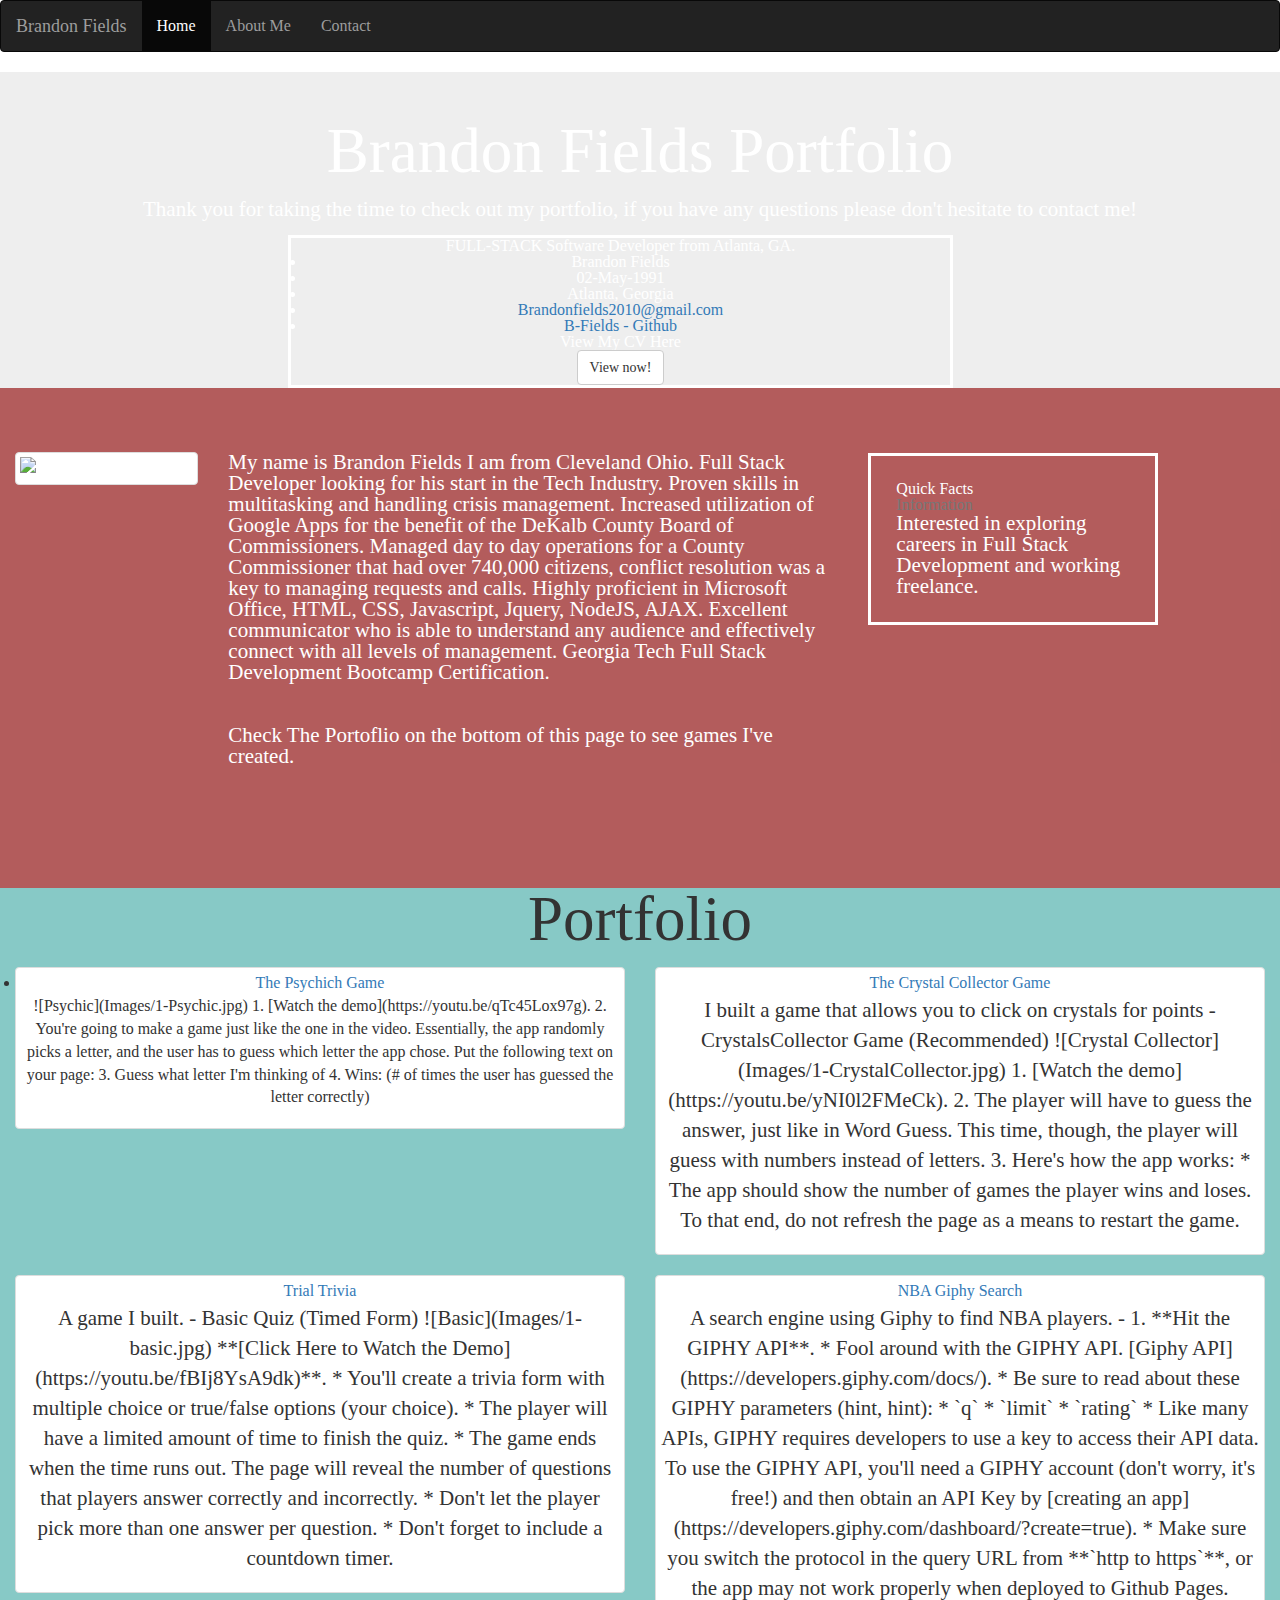
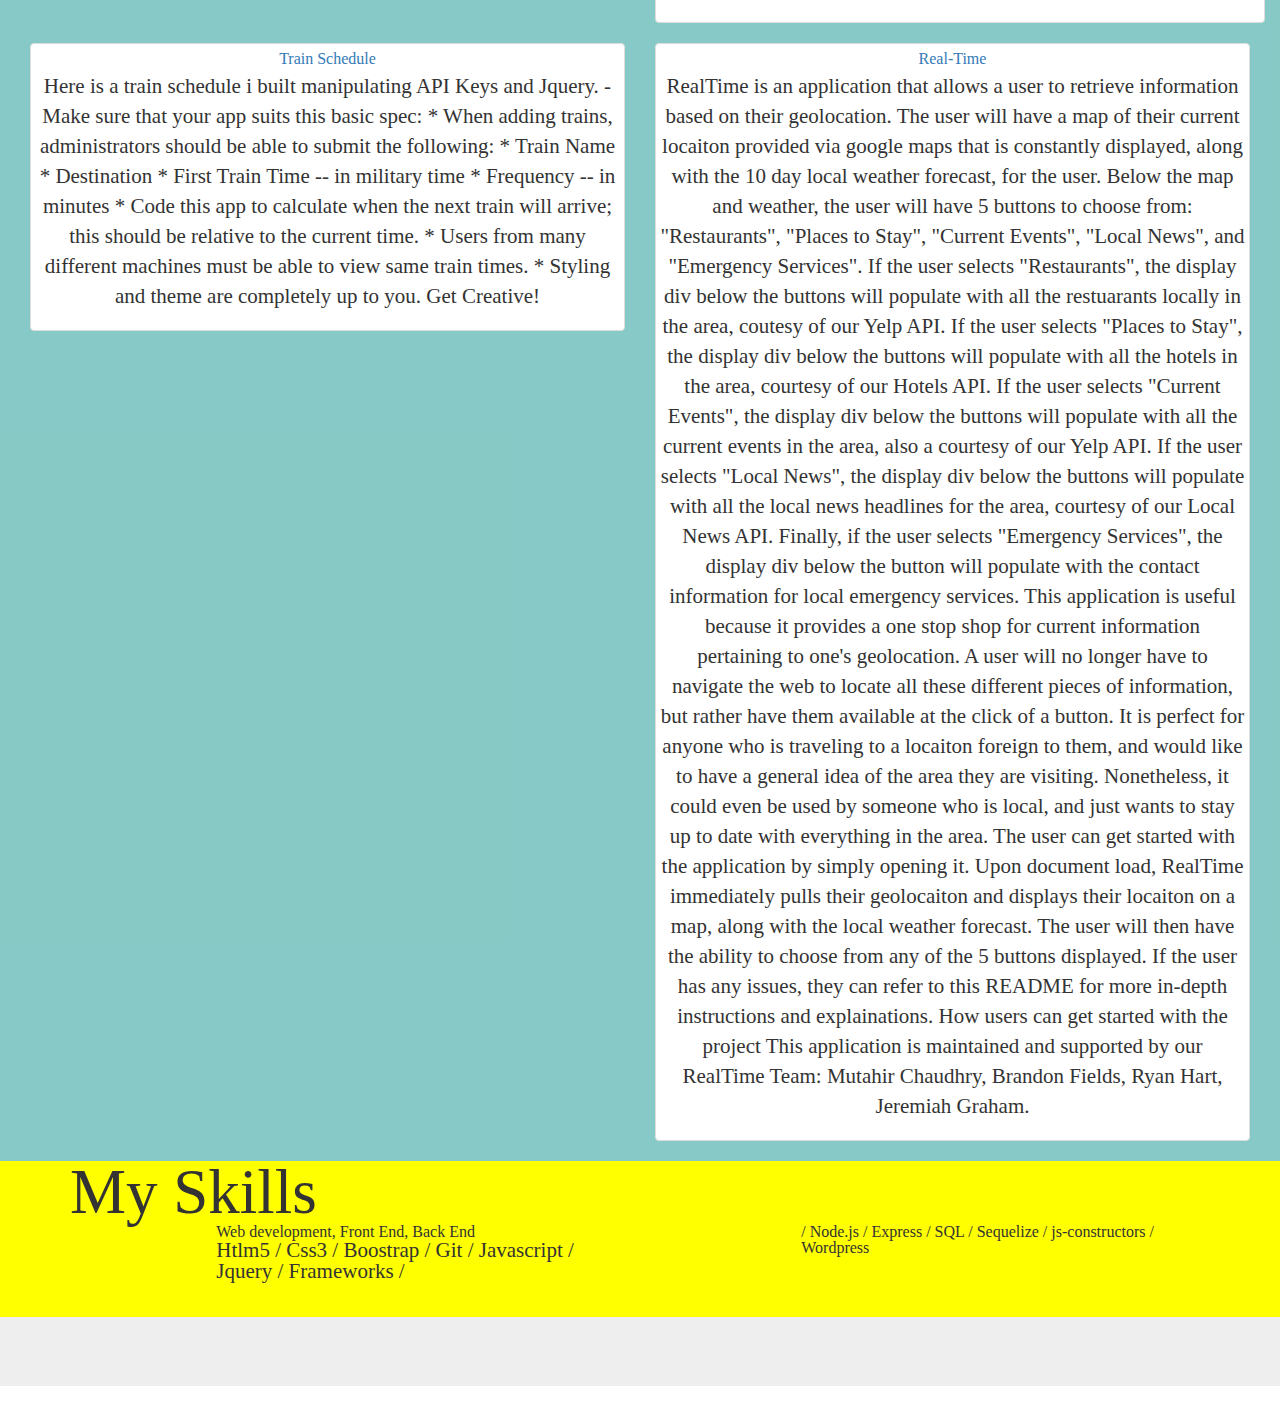
==== commit d5ddb6b1: "ya" ====
--- a/index.html
+++ b/index.html
@@ -99,15 +99,7 @@
             </div>
             <div class="col-md-9" style="margin-top: 64px;">
               <p>My name is Brandon Fields I am from Cleveland Ohio.
-                I've always had a passion for computers starting from an early age.
-                I use to take apart video game consoles and computers to see how they were built.
-                The possibilities of learning full stack coding is very interesting to me as you have to
-                continue
-                to learn
-                new material daily.
-                I am a graduate of Morehouse College c/o 2014 with a degree in Political Science. I've
-                lived in Atlanta since 2010, and continue to learn new material daily.
-                Thank you for taking the time to read my page. I have experience in HTML and CSS so far.
+                Full Stack Developer looking for his start in the Tech Industry.  Proven skills in multitasking and handling crisis management.  Increased utilization of Google Apps for the benefit of the DeKalb County Board of Commissioners. Managed day to day operations for a County Commissioner that had over 740,000 citizens, conflict resolution was a key to managing requests and calls. Highly proficient in Microsoft Office, HTML, CSS, Javascript, Jquery, NodeJS, AJAX. Excellent communicator who is able to understand any audience and effectively connect with all levels of management. Georgia Tech Full Stack Development Bootcamp Certification. 
                 <br>
                 <br>
                 <br>
@@ -128,13 +120,12 @@
             </div>
           </div>
         </div>
-      </div>
+      </div>    
     </div>
 
 
     <div class="container-fluid text-center bg-grey" id="portvibe">
-      <h2>Portfolio</h2><br>
-      <h4>What I've have created</h4>
+      <h1>Portfolio</h1><br>
       <div class="row text-center">
         <div class="col-sm-6">
           <div class="thumbnail">
@@ -302,11 +293,9 @@
         <div class="col-md-12">
           <div class="main_offer_area">
             <div class="head_title center m-y-3  wow fadeInUp" style="visibility: visible; animation-name: fadeInUp;">
-              <h2>
-                <font style="vertical-align: inherit;">
-                  <font style="vertical-align: inherit;">MY SKILLS</font>
-                </font>
-              </h2>
+              <h1>
+                My Skills
+              </h1>
             </div>
             <div class="main_offer_content m-b-3  wow fadeInUp" style="visibility: visible; animation-name: fadeInUp;" >
               <div class="row">
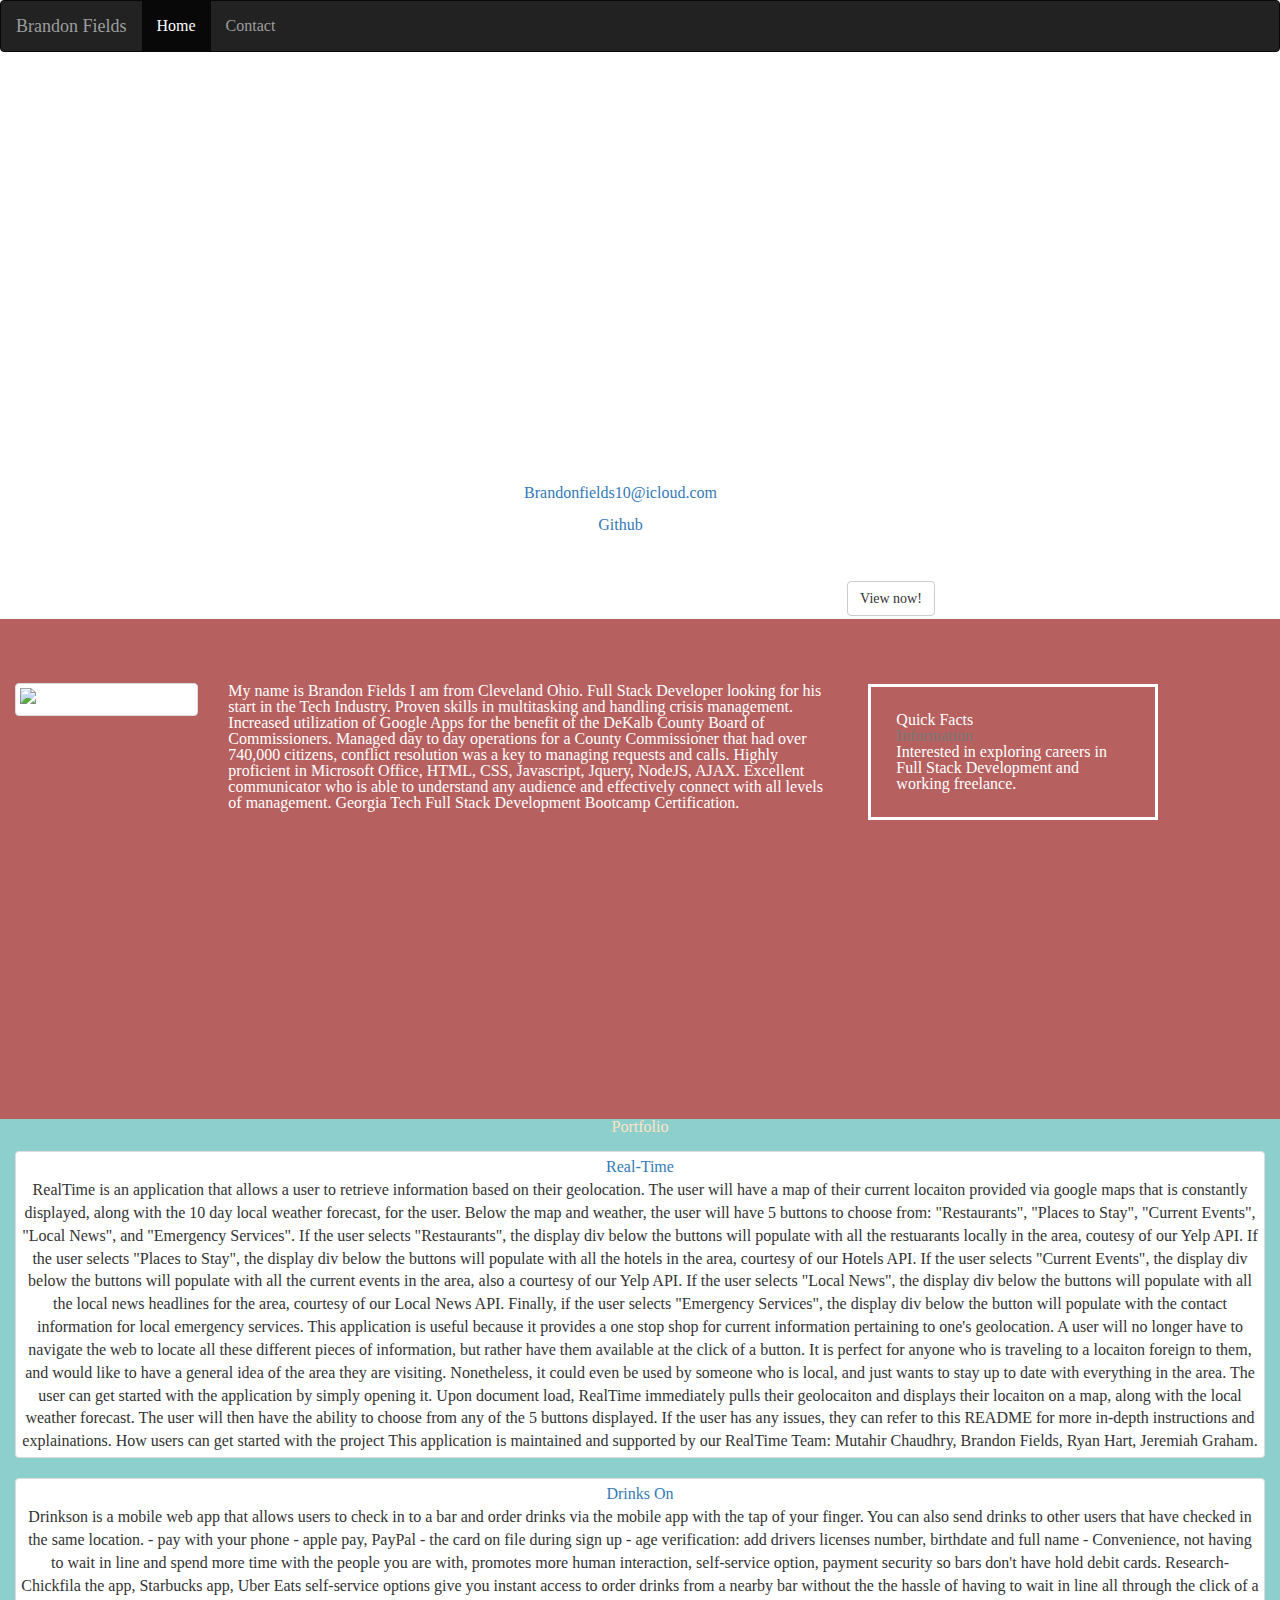
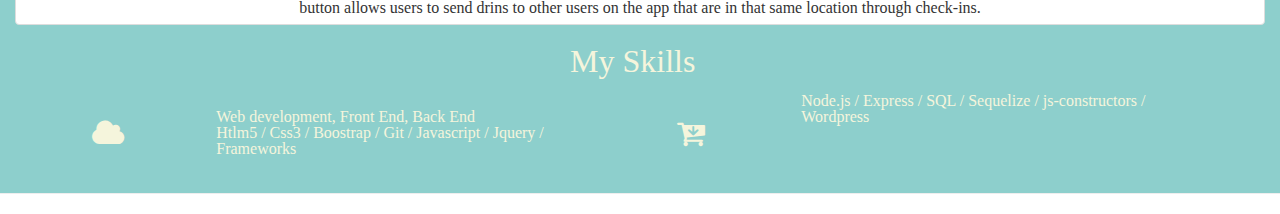
==== commit ed791035: "updating pages for port" ====
--- a/index.html
+++ b/index.html
@@ -6,16 +6,17 @@
   <meta charset="utf-8">
   <meta name="viewport" content="width=device-width, initial-scale=1">
   <link rel="stylesheet" href="https://maxcdn.bootstrapcdn.com/bootstrap/3.4.0/css/bootstrap.min.css">
+  <link rel="stylesheet" href="https://cdnjs.cloudflare.com/ajax/libs/font-awesome/4.7.0/css/font-awesome.min.css">
   <!-- <link rel="stylesheet" href="HW-Week/misc/lavibes/forjobs/reset.css"> -->
   <link rel="stylesheet" href="reset.css">
   <link rel="stylesheet" href="style.css">
 
   <script src="https://ajax.googleapis.com/ajax/libs/jquery/3.4.0/jquery.min.js"></script>
   <script src="https://maxcdn.bootstrapcdn.com/bootstrap/3.4.0/js/bootstrap.min.js"></script>
-  
+
 </head>
 
-<body id="body1">
+<body style="background-image: url(https://i.pinimg.com/564x/d1/b5/23/d1b5235a9f67ac5c99fe137213df5013.jpg)" id="body1">
 
 
   <nav class="navbar navbar-inverse">
@@ -31,63 +32,60 @@
       <div class="collapse navbar-collapse" id="myNavbar">
         <ul class="nav navbar-nav">
           <li class="active"><a href="home.html">Home</a></li>
-          <li><a href="aboutme.html">About Me</a></li>
+          <!-- <li><a href="aboutme.html">About Me</a></li> -->
           <li><a href="contact.html">Contact</a></li>
         </ul>
       </div>
     </div>
   </nav>
-  <div class="jumbotron" style="background-image: url(https://i.pinimg.com/564x/d1/b5/23/d1b5235a9f67ac5c99fe137213df5013.jpg)">
-    <div class="container text-center">
-      <h1 style="color: white"> Brandon Fields Portfolio</h1>
-      <br>
-      <p style="color: white">Thank you for taking the time to check out my portfolio, if you have any questions
-        please
-        don't hesitate to contact me! </p>
-      <div class="col-md-7 header-right" id="header2">
-
-        <h2>FULL-STACK Software Developer from Atlanta, GA.</h2>
-
-        <li><b>Brandon Fields</b></li>
-        
-
-        <li><b>02-May-1991</b></li>
-        
-
-        <!-- <li><b> 216-952-1738 </b></li> -->
-        
-
-        <li><b>Atlanta, Georgia </b></li>
-        
-
-        <li><b><a href="mailto:Brandonfields2010@gmail.com"> Brandonfields2010@gmail.com</a> </b></li>
-        
-
-        <li><b><a href="https://github.com/Bfields216">B-Fields - Github</a></b></li>
-        <section id="counter" class="counter">
-          <aside class=""bg-dark"">
-            <div class="container text-center">
-              <div class="call-to-action">
-                <center>
-                  <h2>
-                    <font style="vertical-align: inherit;">
-                      <font style="vertical-align: inherit;">View My CV Here</font>
-                    </font>
-                  </h2>
-                  <a href="https://drive.google.com/file/d/1wW8Q3gQYmWGft4FhzyvGqLIf-Ov5gwnT/view?usp=sharing"
-                    class="btn btn-default btn-xl sr-button waves-effect waves-light">
-                    <font style="vertical-align: inherit;">
-                      <font style="vertical-align: inherit;">View now!</font>
-                    </font>
-                  </a>
-                </center>
+  <section>
+    <div>
+      <div class="container text-center">
+        <h1 style="color: white" id="title1"> Brandon Fields Portfolio</h1>
+        <br>
+
+        <div class="col-md-7 header-right" id="header2">
+          <br />
+          <h2>FULL-STACK Software Developer</h2>
+          <br />
+          <li><b>Brandon Fields</b></li>
+
+          <br />
+
+          <li><b>Atlanta, Georgia </b></li>
+          <br />
+          <li><b><a href="mailto:Brandonfields10@icloud.com"> Brandonfields10@icloud.com</a> </b></li>
+
+          <br />
+          <li><b><a href="https://github.com/Bfields216">Github</a></b></li>
+          <br />
+          <section id="counter" class="counter">
+            <aside class="" bg-dark"">
+              <div class="container text-center">
+                <div class="call-to-action">
+                  <center>
+                    <h2>
+                      <font style="vertical-align: inherit;">
+                        <font style="vertical-align: inherit;">View My CV Here</font>
+                      </font>
+
+                    </h2>
+                    <br />
+                    <a href="https://drive.google.com/file/d/1wW8Q3gQYmWGft4FhzyvGqLIf-Ov5gwnT/view?usp=sharing"
+                      class="btn btn-default btn-xl sr-button waves-effect waves-light">
+                      <font style="vertical-align: inherit;">
+                        <font style="vertical-align: inherit;">View now!</font>
+                      </font>
+                    </a>
+                  </center>
+                </div>
               </div>
-            </div>
-          </aside>
-        </section>
-      </div>
-    </div>
-
+            </aside>
+          </section>
+        </div>
+      </div>
+  </section>
+  <section>
     <div class="container" style="background-color: rgba(158, 42, 42, 0.747); height: 500px; width: 100%;">
       <div class="row" style="color: white">
         <div class="col-md-8">
@@ -99,11 +97,16 @@
             </div>
             <div class="col-md-9" style="margin-top: 64px;">
               <p>My name is Brandon Fields I am from Cleveland Ohio.
-                Full Stack Developer looking for his start in the Tech Industry.  Proven skills in multitasking and handling crisis management.  Increased utilization of Google Apps for the benefit of the DeKalb County Board of Commissioners. Managed day to day operations for a County Commissioner that had over 740,000 citizens, conflict resolution was a key to managing requests and calls. Highly proficient in Microsoft Office, HTML, CSS, Javascript, Jquery, NodeJS, AJAX. Excellent communicator who is able to understand any audience and effectively connect with all levels of management. Georgia Tech Full Stack Development Bootcamp Certification. 
+                Full Stack Developer looking for his start in the Tech Industry. Proven skills in multitasking and
+                handling crisis management. Increased utilization of Google Apps for the benefit of the DeKalb County
+                Board of Commissioners. Managed day to day operations for a County Commissioner that had over 740,000
+                citizens, conflict resolution was a key to managing requests and calls. Highly proficient in Microsoft
+                Office, HTML, CSS, Javascript, Jquery, NodeJS, AJAX. Excellent communicator who is able to understand
+                any audience and effectively connect with all levels of management. Georgia Tech Full Stack Development
+                Bootcamp Certification.
                 <br>
                 <br>
-                <br>
-                <strong>Check The Portoflio on the bottom of this page to see games I've created.</strong>
+
               </p>
             </div>
           </div>
@@ -120,171 +123,86 @@
             </div>
           </div>
         </div>
-      </div>    
-    </div>
-
-
-    <div class="container-fluid text-center bg-grey" id="portvibe">
-      <h1>Portfolio</h1><br>
-      <div class="row text-center">
-        <div class="col-sm-6">
-          <div class="thumbnail">
-            <!-- <img src="" alt="Games" width="400" height="300"> -->
-            <li><a href="/Users/Kudiland/gt/HW-Week/week-3/Psychic-game/index.html"> The Psychich Game </a></li>
-            <!-- <p>I built a guessing game for the computer - Psychic Game (Basic) -->
-
-              ![Psychic](Images/1-Psychic.jpg)
-
-              1. [Watch the demo](https://youtu.be/qTc45Lox97g).
-
-              2. You're going to make a game just like the one in the video. Essentially, the app randomly picks a
-              letter,
-              and the user has to guess which letter the app chose. Put the following text on your page:
-
-              3. Guess what letter I'm thinking of
-
-              4. Wins: (# of times the user has guessed the letter correctly)
-
-            </p>
-          </div>
-        </div>
-        <div class="col-sm-6">
-          <div class="thumbnail">
-            <!-- <img src="" alt="Games" width="400" height="300"> -->
-            <a href="https://bfields216.github.io/unit-4-game/"><h3><b>The Crystal Collector Game</h3></b></a>
-            <!-- <p><strong>Crystal Collector Game </strong></p> -->
-            <p>I built a game that allows you to click on crystals for points - CrystalsCollector Game (Recommended)
-
-              ![Crystal Collector](Images/1-CrystalCollector.jpg)
-
-              1. [Watch the demo](https://youtu.be/yNI0l2FMeCk).
-
-              2. The player will have to guess the answer, just like in Word Guess. This time, though, the player will
-              guess with numbers instead of letters.
-
-              3. Here's how the app works:
-
-              
-
-              * The app should show the number of games the player wins and loses. To that end, do not refresh the page
-              as
-              a means to restart the game.</p>
-          </div>
-        </div>
-        <div class="col-sm-6">
-          <div class="thumbnail">
-            <!-- <img src="sanfran.jpg" alt="San Francisco" width="400" height="300"> -->
-            <a href="https://bfields216.github.io/TriviaGame/"><h3><b>Trial Trivia</h3></b></a>
-            
-            <p>A game I built. - Basic Quiz (Timed Form)
-
-              ![Basic](Images/1-basic.jpg)
-
-              **[Click Here to Watch the Demo](https://youtu.be/fBIj8YsA9dk)**.
-
-              * You'll create a trivia form with multiple choice or true/false options (your choice).
-
-              * The player will have a limited amount of time to finish the quiz.
-
-              * The game ends when the time runs out. The page will reveal the number of questions that players answer
-              correctly and incorrectly.
-
-              * Don't let the player pick more than one answer per question.
-
-              * Don't forget to include a countdown timer.</p>
-          </div>
-        </div>
-        <div class="col-sm-6">
-          <div class="thumbnail">
-            <!-- <img src="" alt="Games" width="400" height="300"> -->
-            <a href="https://bfields216.github.io/Giphy-Homework/"><h3><b>NBA Giphy Search</h3></b></a>
-            <!-- <p><strong>NBA Giphy Search </strong></p> -->
-            <p>A search engine using Giphy to find NBA players. - 1. **Hit the GIPHY API**.
-              * Fool around with the GIPHY API. [Giphy API](https://developers.giphy.com/docs/).
-              * Be sure to read about these GIPHY parameters (hint, hint):
-              * `q`
-              * `limit`
-              * `rating`
-              * Like many APIs, GIPHY requires developers to use a key to access their API data. To use the GIPHY API,
-              you'll need a GIPHY account (don't worry, it's free!) and then obtain an API Key by [creating an
-              app](https://developers.giphy.com/dashboard/?create=true).
-              * Make sure you switch the protocol in the query URL from **`http to https`**, or the app may not work
-              properly when deployed to Github Pages.</p>
-          </div>
-        </div>
-      </div>
-      <div class="col-sm-6">
-        <div class="thumbnail">
-          <!-- <img src="sanfran.jpg" alt="San Francisco" width="400" height="300"> -->
-          <a href="https://bfields216.github.io/Train-Schedule/"><h3><b>Train Schedule</h3></b></a>
-          <!-- <p><strong>Train Schedule</strong></p> -->
-          <p>Here is a train schedule i built manipulating API Keys and Jquery. - Make sure that your app suits this
-            basic
-            spec:
-
-            * When adding trains, administrators should be able to submit the following:
-
-            * Train Name
-
-            * Destination
-
-            * First Train Time -- in military time
-
-            * Frequency -- in minutes
-
-            * Code this app to calculate when the next train will arrive; this should be relative to the current time.
-
-            * Users from many different machines must be able to view same train times.
-
-            * Styling and theme are completely up to you. Get Creative!</p>
-        </div>
-      </div>
-      <div class="col-sm-6">
-        <div class="thumbnail">
-          <!-- <img src="sanfran.jpg" alt="San Francisco" width="400" height="300"> -->
-          <a href="https://bfields216.github.io/RealTime/"><h3><b>Real-Time</h3></b></a>
-          <!-- <p><strong>Real-Time</strong></p> -->
-          <p>RealTime is an application that allows a user to retrieve information based on their geolocation. The user
-            will have a map of their current locaiton provided via google maps that is constantly displayed, along with
-            the 10 day local weather forecast, for the user. Below the map and weather, the user will have 5 buttons to
-            choose from: "Restaurants", "Places to Stay", "Current Events", "Local News", and "Emergency Services".
-
-            If the user selects "Restaurants", the display div below the buttons will populate with all the restuarants
-            locally in the area, coutesy of our Yelp API. If the user selects "Places to Stay", the display div below
-            the
-            buttons will populate with all the hotels in the area, courtesy of our Hotels API. If the user selects
-            "Current Events", the display div below the buttons will populate with all the current events in the area,
-            also a courtesy of our Yelp API. If the user selects "Local News", the display div below the buttons will
-            populate with all the local news headlines for the area, courtesy of our Local News API. Finally, if the
-            user
-            selects "Emergency Services", the display div below the button will populate with the contact information
-            for
-            local emergency services.
-
-            This application is useful because it provides a one stop shop for current information pertaining to one's
-            geolocation. A user will no longer have to navigate the web to locate all these different pieces of
-            information, but rather have them available at the click of a button. It is perfect for anyone who is
-            traveling to a locaiton foreign to them, and would like to have a general idea of the area they are
-            visiting.
-            Nonetheless, it could even be used by someone who is local, and just wants to stay up to date with
-            everything
-            in the area.
-
-            The user can get started with the application by simply opening it. Upon document load, RealTime immediately
-            pulls their geolocaiton and displays their locaiton on a map, along with the local weather forecast. The
-            user
-            will then have the ability to choose from any of the 5 buttons displayed. If the user has any issues, they
-            can
-            refer to this README for more in-depth instructions and explainations. How users can get started with the
-            project
-
-            This application is maintained and supported by our RealTime Team: Mutahir Chaudhry, Brandon Fields, Ryan
-            Hart, Jeremiah Graham.</p>
-        </div>
-      </div>
-    </div>
-
-  
+      </div>
+    </div>
+
+  </section>
+  <div class="container-fluid text-center bg-grey" id="portvibe">
+    <h1 style="color: bisque;"><strong>Portfolio</strong></h1>
+    <br />
+
+    <div class="thumbnail">
+      <!-- <img src="sanfran.jpg" alt="San Francisco" width="400" height="300"> -->
+      <a href="https://bfields216.github.io/RealTime/">
+        <h1>Real-Time</h1>
+      </a>
+      <ul>
+        <li>RealTime is an application that allows a user to retrieve information based on their geolocation. The user
+          will have a map of their current locaiton provided via google maps that is constantly displayed, along with
+          the 10 day local weather forecast, for the user. Below the map and weather, the user will have 5 buttons to
+          choose from: "Restaurants", "Places to Stay", "Current Events", "Local News", and "Emergency Services".
+
+          If the user selects "Restaurants", the display div below the buttons will populate with all the restuarants
+          locally in the area, coutesy of our Yelp API. If the user selects "Places to Stay", the display div below
+          the
+          buttons will populate with all the hotels in the area, courtesy of our Hotels API. If the user selects
+          "Current Events", the display div below the buttons will populate with all the current events in the area,
+          also a courtesy of our Yelp API. If the user selects "Local News", the display div below the buttons will
+          populate with all the local news headlines for the area, courtesy of our Local News API. Finally, if the
+          user
+          selects "Emergency Services", the display div below the button will populate with the contact information
+          for
+          local emergency services.
+
+          This application is useful because it provides a one stop shop for current information pertaining to one's
+          geolocation. A user will no longer have to navigate the web to locate all these different pieces of
+          information, but rather have them available at the click of a button. It is perfect for anyone who is
+          traveling to a locaiton foreign to them, and would like to have a general idea of the area they are
+          visiting.
+          Nonetheless, it could even be used by someone who is local, and just wants to stay up to date with
+          everything
+          in the area.
+
+          The user can get started with the application by simply opening it. Upon document load, RealTime immediately
+          pulls their geolocaiton and displays their locaiton on a map, along with the local weather forecast. The
+          user
+          will then have the ability to choose from any of the 5 buttons displayed. If the user has any issues, they
+          can
+          refer to this README for more in-depth instructions and explainations. How users can get started with the
+          project
+
+          This application is maintained and supported by our RealTime Team: Mutahir Chaudhry, Brandon Fields, Ryan
+          Hart, Jeremiah Graham.</li>
+      </ul>
+    </div>
+
+
+    <div class="thumbnail">
+      <!-- <img src="sanfran.jpg" alt="San Francisco" width="400" height="300"> -->
+      <a href="http://drinkson.herokuapp.com/">
+        <h1><b>Drinks On</h1></b>
+      </a>
+      <ul>
+        <li>Drinkson is a mobile web app that allows users to check in to a
+          bar and order drinks via the mobile app with the tap of your
+          finger. You can also send drinks to other users that have
+          checked in the same location. - pay with your phone - apple pay,
+          PayPal - the card on file during sign up - age verification: add
+          drivers licenses number, birthdate and full name - Convenience,
+          not having to wait in line and spend more time with the people
+          you are with, promotes more human interaction, self-service
+          option, payment security so bars don't have hold debit cards.
+          Research- Chickfila the app, Starbucks app, Uber Eats
+          self-service options give you instant access to order drinks
+          from a nearby bar without the the hassle of having to wait in
+          line all through the click of a button allows users to send
+          drins to other users on the app that are in that same location
+          through check-ins.</li>
+      </ul>
+    </div>
+
+  </div>
+
 
 
   <section id="offer" class="offer">
@@ -293,11 +211,12 @@
         <div class="col-md-12">
           <div class="main_offer_area">
             <div class="head_title center m-y-3  wow fadeInUp" style="visibility: visible; animation-name: fadeInUp;">
-              <h1>
+              <h1 id="msk">
                 My Skills
               </h1>
             </div>
-            <div class="main_offer_content m-b-3  wow fadeInUp" style="visibility: visible; animation-name: fadeInUp;" >
+            <br />
+            <div class="main_offer_content m-b-3  wow fadeInUp" style="visibility: visible; animation-name: fadeInUp;">
               <div class="row">
                 <div class="col-md-6">
                   <div class="single_offer m-t-3">
@@ -307,18 +226,20 @@
                           <i class="fa fa-cloud"></i>
                         </div>
                       </div>
+                      <br />
                       <div class="col-sm-9">
                         <div class="single_offer_text">
-                          <h3>
+                          <h2><strong>
+                              <font style="vertical-align: inherit;">
+                                <font style="vertical-align: inherit;">Web development, Front End, Back End</font>
+                              </font>
+                            </strong></h2>
+                          <h2>
                             <font style="vertical-align: inherit;">
-                              <font style="vertical-align: inherit;">Web development, Front End, Back End</font>
+                              <font style="vertical-align: inherit;"> Htlm5 / Css3 / Boostrap / Git / Javascript /
+                                Jquery / Frameworks</font>
                             </font>
-                          </h3>
-                          <p>
-                            <font style="vertical-align: inherit;">
-                              <font style="vertical-align: inherit;"> Htlm5 / Css3 / Boostrap / Git / Javascript / Jquery / Frameworks /</font>
-                            </font>
-                          </p>
+                          </h2>
                         </div>
                       </div>
                     </div>
@@ -336,7 +257,8 @@
                         <div class="single_offer_text">
                           <h3>
                             <font style="vertical-align: inherit;">
-                              <font style="vertical-align: inherit;">/ Node.js / Express / SQL / Sequelize / js-constructors / Wordpress</font>
+                              <font style="vertical-align: inherit;"> Node.js / Express / SQL / Sequelize /
+                                js-constructors / Wordpress</font>
                             </font>
                           </h3>
                           <!-- <p>
@@ -349,7 +271,7 @@
                     </div>
                   </div>
                 </div>
-               
+
               </div>
             </div>
           </div>
@@ -358,21 +280,11 @@
     </div>
     <hr>
   </section>
-
-  <!-- <br>
-  <br> -->
-  <!-- <div class="container-fluid bg-grey">
-    <div class="row">
-      <div class="col-md-12" id="vision">
-        <h2 id="h2">My Values</h2>
-        <h4><strong>MISSION:</strong> To expand my knowledge and learn daily about full stack development.</h4>
-        <p><strong>VISION:</strong> To change the world from my Laptop.</p>
-      </div>
-    </div>
-  </div> -->
-</div>
-
-  
+  </div>
+
+
+
+
 
 </body>
 
--- a/style.css
+++ b/style.css
@@ -16,6 +16,7 @@
     border: solid;
     background: scroll;
     color: white;
+    margin-top: 250px;
 }
 /* .counter{
     background-color: darkslategray;
@@ -24,7 +25,9 @@
     background-color: mediumspringgreen;
 } */
 #offer{
-    background: yellow;
+    background: rgba(78, 180, 175, 0.644);
+    color: beige;
+    
 }
 #contact-info{
     margin-left: 400px;
@@ -36,4 +39,86 @@
     background: #ce1b1b91;
     height: 150px;
     margin-top: 10px;
-}+}
+#msk{
+    margin-left: 500px;
+    font-size: xx-large;
+}
+#title1{
+    font-size: xx-large;
+}
+
+.sidenav {
+    height: 100%; /* Full-height: remove this if you want "auto" height */
+    width: 250px; /* Set the width of the sidebar */
+    position: fixed; /* Fixed Sidebar (stay in place on scroll) */
+    z-index: 1; /* Stay on top */
+    top: 0; /* Stay at the top */
+    left: 0;
+    background-color: rgba(145,13,13,.8);
+    overflow-x: hidden; /* Disable horizontal scroll */
+    padding-top: 40px;
+    padding: 45px;
+  }
+  
+  /* The navigation menu links */
+  .sidenav a {
+    padding: 10px 16px 25px 17px;
+    text-decoration: none;
+    font-size: 20px;
+    color: #070707;
+    display: block;
+  }
+  
+  /* When you mouse over the navigation links, change their color */
+  .sidenav a:hover {
+    color: #f1f1f1;
+  }
+  
+  /* Style page content */
+  .main {
+    margin-left: 160px; /* Same as the width of the sidebar */
+    padding: 0px 10px;
+  }
+  
+  /* On smaller screens, where height is less than 450px, change the style of the sidebar (less padding and a smaller font size) */
+  @media screen and (max-height: 450px) {
+    .sidenav {padding-top: 15px;}
+    .sidenav a {font-size: 18px;}
+  }
+  .fa {
+    padding: 20px;
+    font-size: 30px;
+    width: 50px;
+    text-align: center;
+    text-decoration: none;
+    margin: 5px 2px;
+  }
+  .fa-github-square {
+    margin-left: 80px;
+    margin-top: -61px;
+  }
+  
+  .fa-linkedin-square {
+   
+    color: white;
+    margin-left: 40px;
+    margin-top: -61px;
+  }
+  #midview{
+    font-size: 16px;
+    color: black;
+    font-weight: 600;
+  }
+  .personal-content{
+    font-size: x-large;
+    color: black;
+  }
+  #pp1{
+    font-size: x-large;
+    color: beige;
+    /* margin: inherit; */
+    padding: 85px;
+    margin-left: 311px;
+   
+  }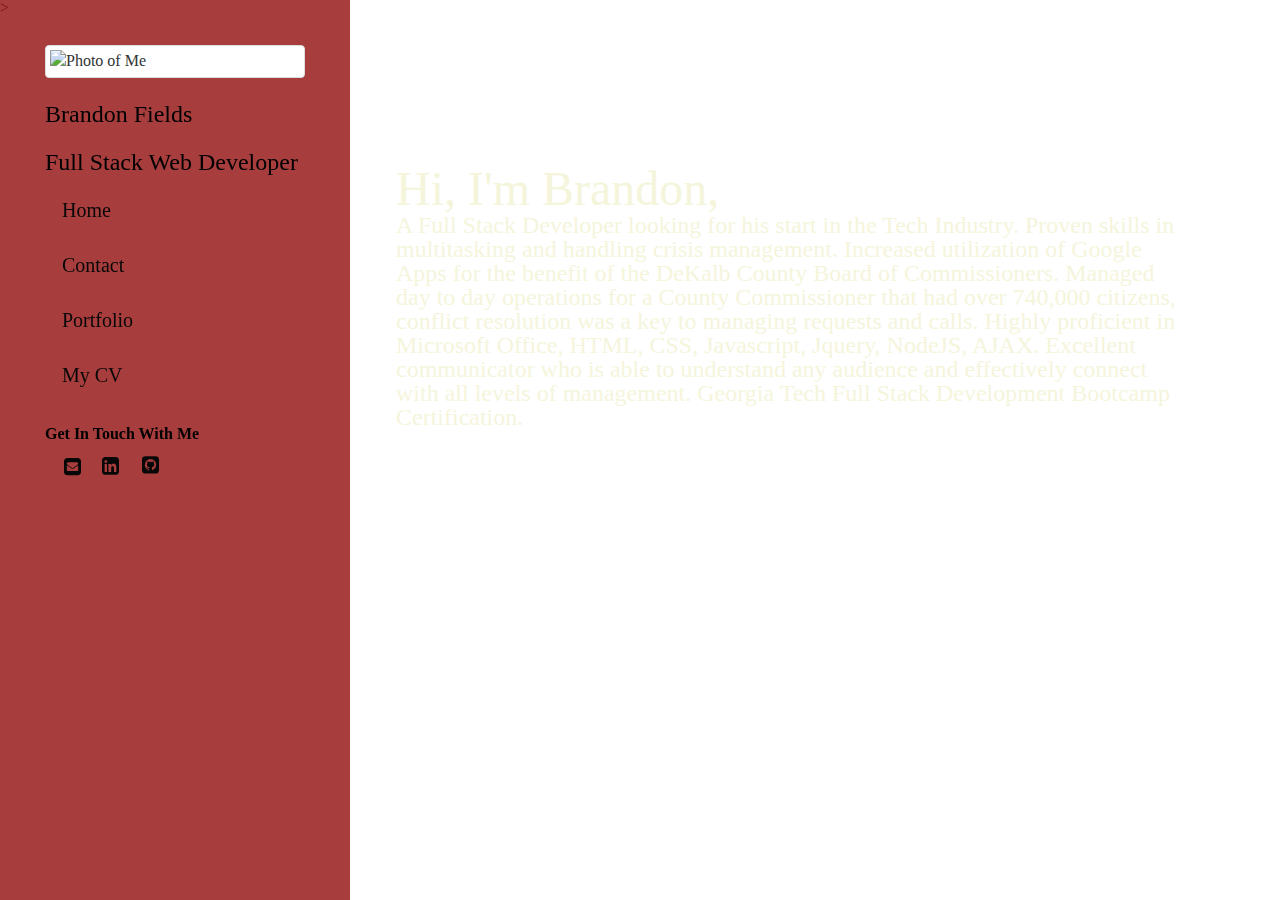
==== commit aa3ac69b: "update" ====
--- a/index.html
+++ b/index.html
@@ -16,30 +16,41 @@
 
 </head>
 
-<body style="background-image: url(https://i.pinimg.com/564x/d1/b5/23/d1b5235a9f67ac5c99fe137213df5013.jpg)" id="body1">
-
-
-  <nav class="navbar navbar-inverse">
-    <div class="container-fluid">
-      <div class="navbar-header">
-        <button type="button" class="navbar-toggle" data-toggle="collapse" data-target="#myNavbar">
-          <span class="icon-bar"></span>
-          <span class="icon-bar"></span>
-          <span class="icon-bar"></span>
-        </button>
-        <a class="navbar-brand" href="#">Brandon Fields </a>
-      </div>
-      <div class="collapse navbar-collapse" id="myNavbar">
-        <ul class="nav navbar-nav">
-          <li class="active"><a href="home.html">Home</a></li>
-          <!-- <li><a href="aboutme.html">About Me</a></li> -->
-          <li><a href="contact.html">Contact</a></li>
-        </ul>
+<body style="background-image: url(https://www.washingtonpost.com/resizer/C-r5aPRHknC3q3TrTmAngcEwA6M=/1484x0/arc-anglerfish-washpost-prod-washpost.s3.amazonaws.com/public/MJN523E5UZEOXEV5FK3E6C4ODE.jpg); background-size: cover;">
+
+
+  <nav>
+    <div class="sidenav">
+      <div>
+        <img
+          src="https://lh3.googleusercontent.com/[base64]w1064-h1214-no"
+          alt="Photo of Me" class="img-thumbnail" width="960px">
+          <br/>
+          <div class="personal-content">
+            <br/>
+        <h1>Brandon Fields </h1>
+        <br/>
+        <h2>Full Stack Web Developer</h2></div>
+      </div>
+      <br/>
+      <a href="home.html">Home</a>
+      <!-- <li><a href="aboutme.html">About Me</a></li> -->
+      <a href="contact.html">Contact</a>
+      <a href="portfolio.html">Portfolio</a>
+      <!-- <a href="#">Contact Me</a> -->
+      <a href="https://drive.google.com/file/d/1-m6L8lijDZtBKGxRlLWMi__GSKEKJceF/view?usp=sharing">My CV</a>
+      <br />
+      <div id="midview">Get In Touch With Me</div>
+      <div>
+        <a href="mailto:Brandonfields10@icloud.com" class="fa fa-envelope-square"></a>
+        <a href="https://www.linkedin.com/in/brandon-fields-932015b1/" class="fa fa-linkedin-square"></a>
+        <a href="https://github.com/Bfields216" class="fa fa-github-square"></a>
       </div>
     </div>
+
   </nav>
   <section>
-    <div>
+    <!-- <div>
       <div class="container text-center">
         <h1 style="color: white" id="title1"> Brandon Fields Portfolio</h1>
         <br>
@@ -58,8 +69,8 @@
 
           <br />
           <li><b><a href="https://github.com/Bfields216">Github</a></b></li>
-          <br />
-          <section id="counter" class="counter">
+          <br /> -->
+          <!-- <section id="counter" class="counter">
             <aside class="" bg-dark"">
               <div class="container text-center">
                 <div class="call-to-action">
@@ -84,36 +95,33 @@
           </section>
         </div>
       </div>
-  </section>
-  <section>
-    <div class="container" style="background-color: rgba(158, 42, 42, 0.747); height: 500px; width: 100%;">
+  </section> -->
+  <h1></h1>>
+    <!-- <div class="container" style="background-color: rgba(158, 42, 42, 0.747); height: 500px; width: 100%;">
       <div class="row" style="color: white">
         <div class="col-md-8">
-          <div class="row">
-            <div class="col-md-3" style="margin-top: 64px;">
+          <div class="row"> -->
+            <!-- <div class="col-md-3" style="margin-top: 64px;">
               <img
                 src="https://lh3.googleusercontent.com/[base64]w1064-h1214-no"
                 alt="Photo of Me" class="img-thumbnail" width="960px">
-            </div>
-            <div class="col-md-9" style="margin-top: 64px;">
-              <p>My name is Brandon Fields I am from Cleveland Ohio.
-                Full Stack Developer looking for his start in the Tech Industry. Proven skills in multitasking and
+            </div> -->
+            <div id="pp1"style="margin-top: 64px;" >
+              <h1><strong style="font-size: 3rem;">Hi, I'm Brandon, </strong></h1>
+                <p>A Full Stack Developer looking for his start in the Tech Industry. Proven skills in multitasking and
                 handling crisis management. Increased utilization of Google Apps for the benefit of the DeKalb County
                 Board of Commissioners. Managed day to day operations for a County Commissioner that had over 740,000
                 citizens, conflict resolution was a key to managing requests and calls. Highly proficient in Microsoft
                 Office, HTML, CSS, Javascript, Jquery, NodeJS, AJAX. Excellent communicator who is able to understand
                 any audience and effectively connect with all levels of management. Georgia Tech Full Stack Development
-                Bootcamp Certification.
-                <br>
-                <br>
-
-              </p>
+                Bootcamp Certification.</p>
+                
             </div>
           </div>
         </div>
 
 
-        <div class="col-md-3">
+        <!-- <div class="col-md-3">
           <div class="card mt-2" style="margin-top: 65px; border: solid;" ;>
             <div class="card-body" style="margin: 25px" ;>
               <h5 class="card-title">Quick Facts</h5>
@@ -122,21 +130,21 @@
                 freelance. </p>
             </div>
           </div>
-        </div>
+        </div> -->
       </div>
     </div>
 
   </section>
-  <div class="container-fluid text-center bg-grey" id="portvibe">
+  <!-- <div class="container-fluid text-center bg-grey" id="portvibe">
     <h1 style="color: bisque;"><strong>Portfolio</strong></h1>
-    <br />
-
-    <div class="thumbnail">
+    <br /> -->
+
+    <!-- <div class="thumbnail"> -->
       <!-- <img src="sanfran.jpg" alt="San Francisco" width="400" height="300"> -->
-      <a href="https://bfields216.github.io/RealTime/">
+      <!-- <a href="https://bfields216.github.io/RealTime/">
         <h1>Real-Time</h1>
-      </a>
-      <ul>
+      </a> -->
+      <!-- <ul>
         <li>RealTime is an application that allows a user to retrieve information based on their geolocation. The user
           will have a map of their current locaiton provided via google maps that is constantly displayed, along with
           the 10 day local weather forecast, for the user. Below the map and weather, the user will have 5 buttons to
@@ -173,16 +181,16 @@
 
           This application is maintained and supported by our RealTime Team: Mutahir Chaudhry, Brandon Fields, Ryan
           Hart, Jeremiah Graham.</li>
-      </ul>
-    </div>
-
-
-    <div class="thumbnail">
+      </ul> -->
+    <!-- </div> -->
+
+
+    <!-- <div class="thumbnail">
       <!-- <img src="sanfran.jpg" alt="San Francisco" width="400" height="300"> -->
-      <a href="http://drinkson.herokuapp.com/">
+      <!-- <a href="http://drinkson.herokuapp.com/">
         <h1><b>Drinks On</h1></b>
-      </a>
-      <ul>
+      </a>  -->
+      <!-- <ul>
         <li>Drinkson is a mobile web app that allows users to check in to a
           bar and order drinks via the mobile app with the tap of your
           finger. You can also send drinks to other users that have
@@ -198,14 +206,14 @@
           line all through the click of a button allows users to send
           drins to other users on the app that are in that same location
           through check-ins.</li>
-      </ul>
-    </div>
+      </ul> -->
+    <!-- </div> -->
 
   </div>
 
 
 
-  <section id="offer" class="offer">
+  <!-- <section id="offer" class="offer">
     <div class="container">
       <div class="row">
         <div class="col-md-12">
@@ -265,21 +273,21 @@
                             <font style="vertical-align: inherit;">
                               <font style="vertical-align: inherit;">///</font>
                             </font>
-                          </p> -->
-                        </div>
+                          <!-- </p> -->
+                        <!-- </div>
                       </div>
                     </div>
                   </div>
-                </div>
-
-              </div>
+                </div>  -->
+
+              <!-- </div>
             </div>
           </div>
         </div>
       </div>
     </div>
     <hr>
-  </section>
+  </section>  -->
   </div>
 
 
--- a/style.css
+++ b/style.css
@@ -7,12 +7,19 @@
 #h2{
     margin-left: 230px;
 }
-#portvibe{
+/* #portvibe{
     
-    background-color: rgba(78, 180, 175, 0.644);
-}
+    background-color: rgba(141, 140, 80, 0.473);  
+}  */
 #header2{
     margin-left: 218px;
+    border: solid;
+    background: scroll;
+    color: white;
+    margin-top: 250px;
+}
+#header3{
+    margin-left: 350px;
     border: solid;
     background: scroll;
     color: white;
@@ -50,7 +57,7 @@
 
 .sidenav {
     height: 100%; /* Full-height: remove this if you want "auto" height */
-    width: 250px; /* Set the width of the sidebar */
+    width: 350px; /* Set the width of the sidebar */
     position: fixed; /* Fixed Sidebar (stay in place on scroll) */
     z-index: 1; /* Stay on top */
     top: 0; /* Stay at the top */
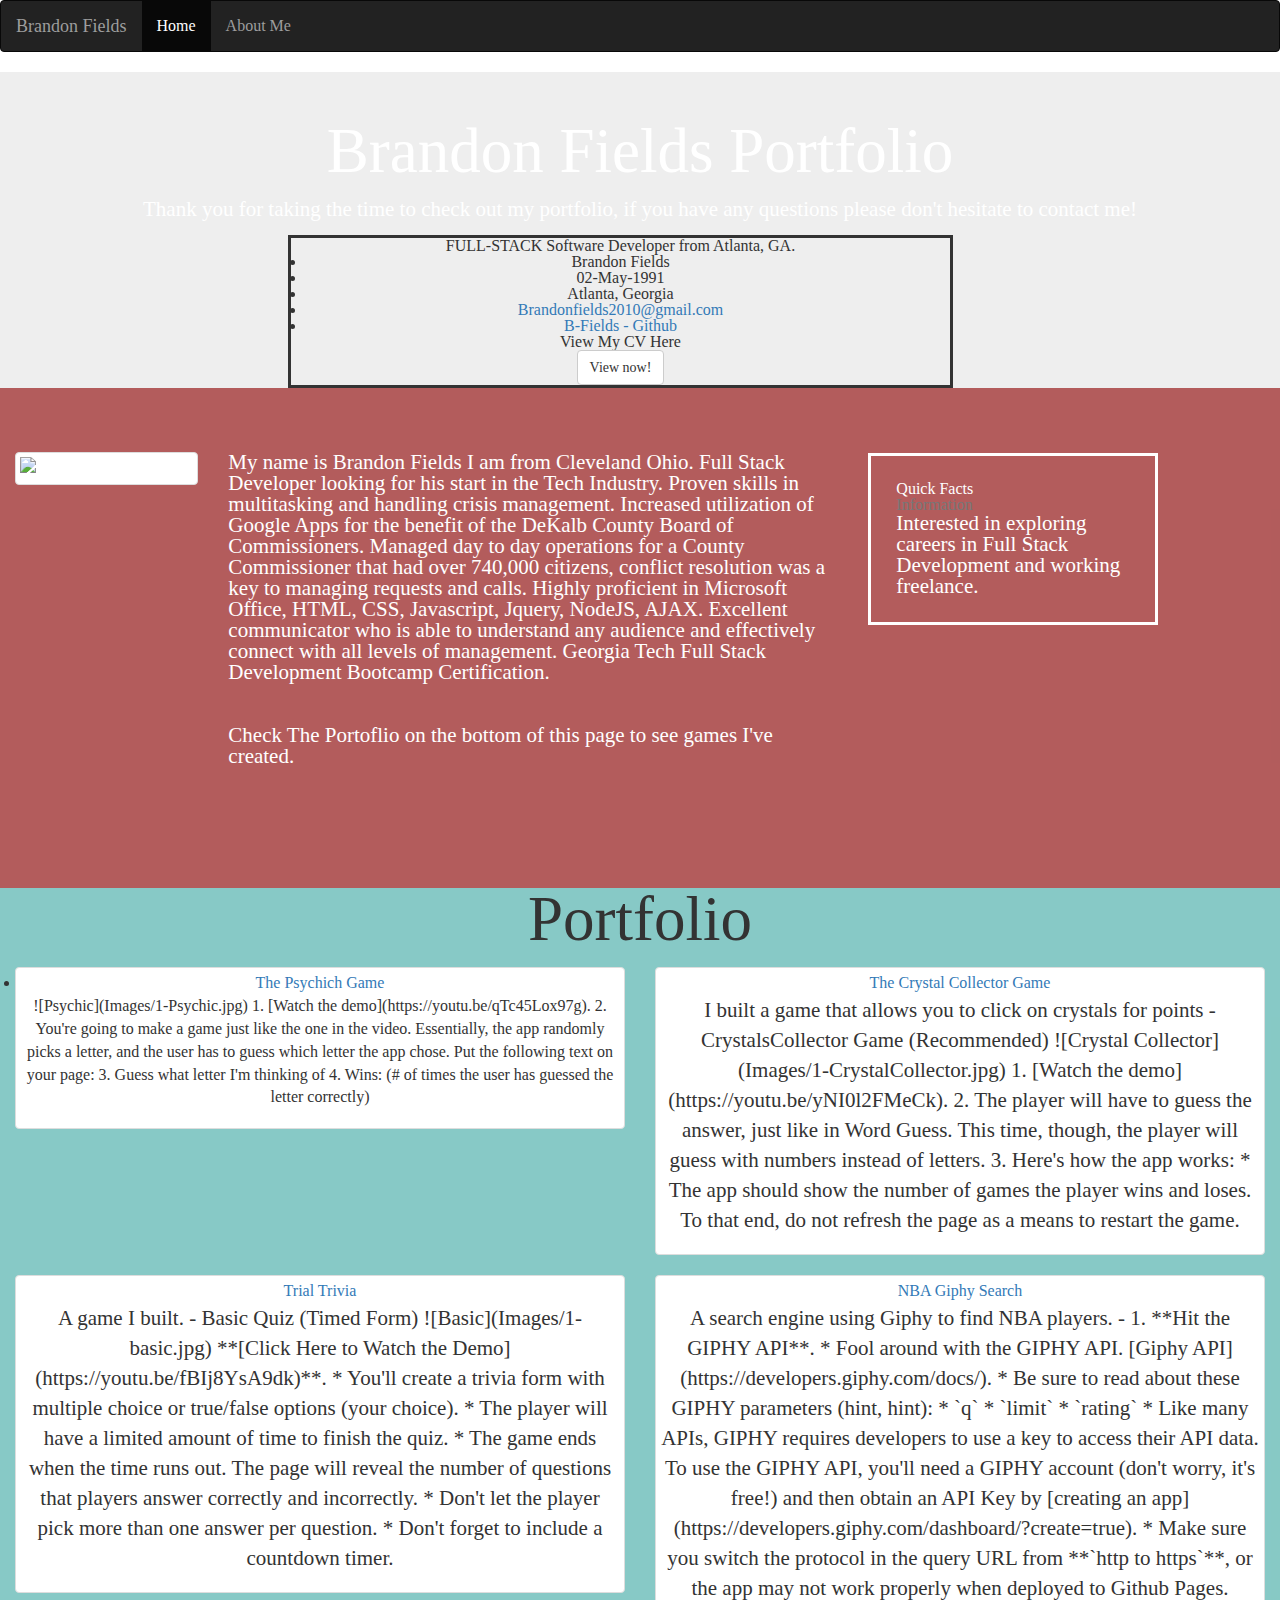
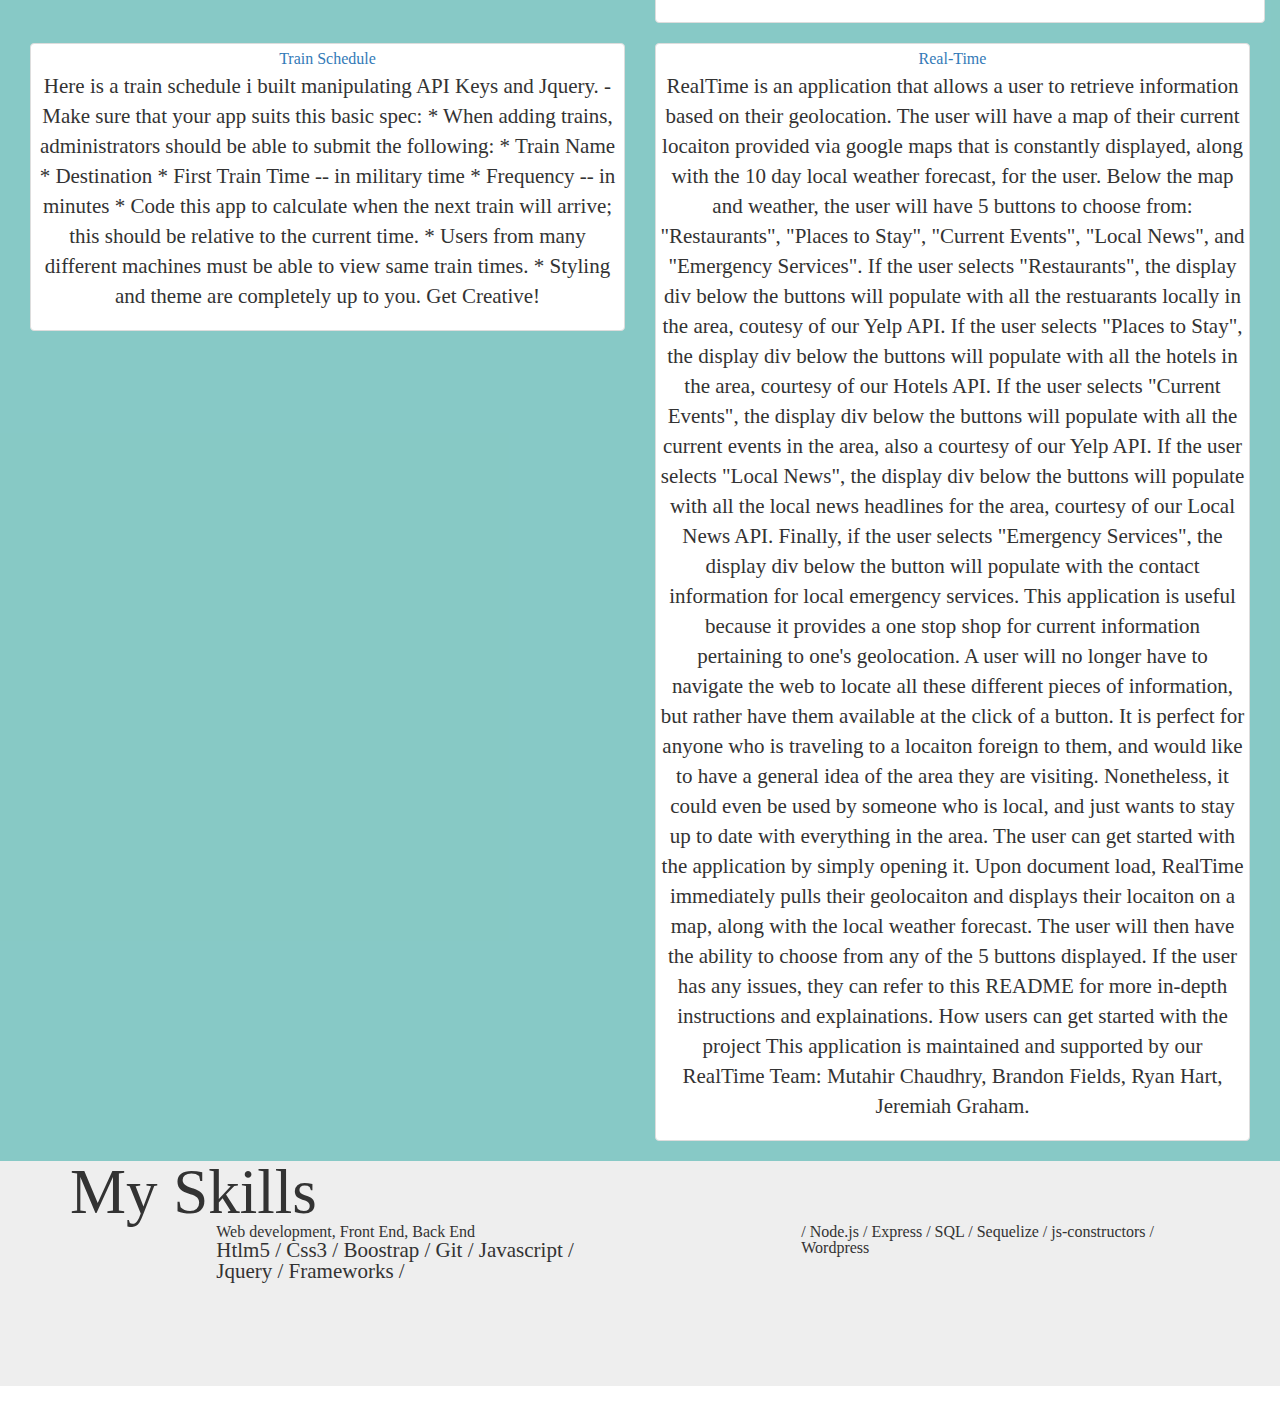
==== commit 8fbd2478: "updating profile" ====
--- a/index.html
+++ b/index.html
@@ -6,122 +6,111 @@
   <meta charset="utf-8">
   <meta name="viewport" content="width=device-width, initial-scale=1">
   <link rel="stylesheet" href="https://maxcdn.bootstrapcdn.com/bootstrap/3.4.0/css/bootstrap.min.css">
-  <link rel="stylesheet" href="https://cdnjs.cloudflare.com/ajax/libs/font-awesome/4.7.0/css/font-awesome.min.css">
   <!-- <link rel="stylesheet" href="HW-Week/misc/lavibes/forjobs/reset.css"> -->
   <link rel="stylesheet" href="reset.css">
   <link rel="stylesheet" href="style.css">
 
   <script src="https://ajax.googleapis.com/ajax/libs/jquery/3.4.0/jquery.min.js"></script>
   <script src="https://maxcdn.bootstrapcdn.com/bootstrap/3.4.0/js/bootstrap.min.js"></script>
-
+  
 </head>
 
-<body style="background-image: url(https://www.washingtonpost.com/resizer/C-r5aPRHknC3q3TrTmAngcEwA6M=/1484x0/arc-anglerfish-washpost-prod-washpost.s3.amazonaws.com/public/MJN523E5UZEOXEV5FK3E6C4ODE.jpg); background-size: cover;">
-
-
-  <nav>
-    <div class="sidenav">
-      <div>
-        <img
-          src="https://lh3.googleusercontent.com/[base64]w1064-h1214-no"
-          alt="Photo of Me" class="img-thumbnail" width="960px">
-          <br/>
-          <div class="personal-content">
-            <br/>
-        <h1>Brandon Fields </h1>
-        <br/>
-        <h2>Full Stack Web Developer</h2></div>
-      </div>
-      <br/>
-      <a href="home.html">Home</a>
-      <!-- <li><a href="aboutme.html">About Me</a></li> -->
-      <a href="contact.html">Contact</a>
-      <a href="portfolio.html">Portfolio</a>
-      <!-- <a href="#">Contact Me</a> -->
-      <a href="https://drive.google.com/file/d/1-m6L8lijDZtBKGxRlLWMi__GSKEKJceF/view?usp=sharing">My CV</a>
-      <br />
-      <div id="midview">Get In Touch With Me</div>
-      <div>
-        <a href="mailto:Brandonfields10@icloud.com" class="fa fa-envelope-square"></a>
-        <a href="https://www.linkedin.com/in/brandon-fields-932015b1/" class="fa fa-linkedin-square"></a>
-        <a href="https://github.com/Bfields216" class="fa fa-github-square"></a>
-      </div>
-    </div>
-
+<body id="body1">
+
+
+  <nav class="navbar navbar-inverse">
+    <div class="container-fluid">
+      <div class="navbar-header">
+        <button type="button" class="navbar-toggle" data-toggle="collapse" data-target="#myNavbar">
+          <span class="icon-bar"></span>
+          <span class="icon-bar"></span>
+          <span class="icon-bar"></span>
+        </button>
+        <a class="navbar-brand" href="#">Brandon Fields </a>
+      </div>
+      <div class="collapse navbar-collapse" id="myNavbar">
+        <ul class="nav navbar-nav">
+          <li class="active"><a href="home.html">Home</a></li>
+          <li><a href="aboutme.html">About Me</a></li>
+          <!-- <li><a href="contact.html">Contact</a></li> -->
+        </ul>
+      </div>
+    </div>
   </nav>
-  <section>
-    <!-- <div>
-      <div class="container text-center">
-        <h1 style="color: white" id="title1"> Brandon Fields Portfolio</h1>
-        <br>
-
-        <div class="col-md-7 header-right" id="header2">
-          <br />
-          <h2>FULL-STACK Software Developer</h2>
-          <br />
-          <li><b>Brandon Fields</b></li>
-
-          <br />
-
-          <li><b>Atlanta, Georgia </b></li>
-          <br />
-          <li><b><a href="mailto:Brandonfields10@icloud.com"> Brandonfields10@icloud.com</a> </b></li>
-
-          <br />
-          <li><b><a href="https://github.com/Bfields216">Github</a></b></li>
-          <br /> -->
-          <!-- <section id="counter" class="counter">
-            <aside class="" bg-dark"">
-              <div class="container text-center">
-                <div class="call-to-action">
-                  <center>
-                    <h2>
-                      <font style="vertical-align: inherit;">
-                        <font style="vertical-align: inherit;">View My CV Here</font>
-                      </font>
-
-                    </h2>
-                    <br />
-                    <a href="https://drive.google.com/file/d/1wW8Q3gQYmWGft4FhzyvGqLIf-Ov5gwnT/view?usp=sharing"
-                      class="btn btn-default btn-xl sr-button waves-effect waves-light">
-                      <font style="vertical-align: inherit;">
-                        <font style="vertical-align: inherit;">View now!</font>
-                      </font>
-                    </a>
-                  </center>
-                </div>
+  <div class="jumbotron" style="background-image: url(https://i.pinimg.com/564x/d1/b5/23/d1b5235a9f67ac5c99fe137213df5013.jpg)">
+    <div class="container text-center">
+      <h1 style="color: white"> Brandon Fields Portfolio</h1>
+      <br>
+      <p style="color: white">Thank you for taking the time to check out my portfolio, if you have any questions
+        please
+        don't hesitate to contact me! </p>
+      <div class="col-md-7 header-right" id="header2">
+
+        <h2>FULL-STACK Software Developer from Atlanta, GA.</h2>
+
+        <li><b>Brandon Fields</b></li>
+        
+
+        <li><b>02-May-1991</b></li>
+        
+
+        <!-- <li><b> 216-952-1738 </b></li> -->
+        
+
+        <li><b>Atlanta, Georgia </b></li>
+        
+
+        <li><b><a href="mailto:Brandonfields2010@gmail.com"> Brandonfields2010@gmail.com</a> </b></li>
+        
+
+        <li><b><a href="https://github.com/Bfields216">B-Fields - Github</a></b></li>
+        <section id="counter" class="counter">
+          <aside class=""bg-dark"">
+            <div class="container text-center">
+              <div class="call-to-action">
+                <center>
+                  <h2>
+                    <font style="vertical-align: inherit;">
+                      <font style="vertical-align: inherit;">View My CV Here</font>
+                    </font>
+                  </h2>
+                  <a href="https://drive.google.com/file/d/1wW8Q3gQYmWGft4FhzyvGqLIf-Ov5gwnT/view?usp=sharing"
+                    class="btn btn-default btn-xl sr-button waves-effect waves-light">
+                    <font style="vertical-align: inherit;">
+                      <font style="vertical-align: inherit;">View now!</font>
+                    </font>
+                  </a>
+                </center>
               </div>
-            </aside>
-          </section>
-        </div>
-      </div>
-  </section> -->
-  <h1></h1>>
-    <!-- <div class="container" style="background-color: rgba(158, 42, 42, 0.747); height: 500px; width: 100%;">
+            </div>
+          </aside>
+        </section>
+      </div>
+    </div>
+
+    <div class="container" style="background-color: rgba(158, 42, 42, 0.747); height: 500px; width: 100%;">
       <div class="row" style="color: white">
         <div class="col-md-8">
-          <div class="row"> -->
-            <!-- <div class="col-md-3" style="margin-top: 64px;">
+          <div class="row">
+            <div class="col-md-3" style="margin-top: 64px;">
               <img
                 src="https://lh3.googleusercontent.com/[base64]w1064-h1214-no"
                 alt="Photo of Me" class="img-thumbnail" width="960px">
-            </div> -->
-            <div id="pp1"style="margin-top: 64px;" >
-              <h1><strong style="font-size: 3rem;">Hi, I'm Brandon, </strong></h1>
-                <p>A Full Stack Developer looking for his start in the Tech Industry. Proven skills in multitasking and
-                handling crisis management. Increased utilization of Google Apps for the benefit of the DeKalb County
-                Board of Commissioners. Managed day to day operations for a County Commissioner that had over 740,000
-                citizens, conflict resolution was a key to managing requests and calls. Highly proficient in Microsoft
-                Office, HTML, CSS, Javascript, Jquery, NodeJS, AJAX. Excellent communicator who is able to understand
-                any audience and effectively connect with all levels of management. Georgia Tech Full Stack Development
-                Bootcamp Certification.</p>
-                
-            </div>
-          </div>
-        </div>
-
-
-        <!-- <div class="col-md-3">
+            </div>
+            <div class="col-md-9" style="margin-top: 64px;">
+              <p>My name is Brandon Fields I am from Cleveland Ohio.
+                Full Stack Developer looking for his start in the Tech Industry.  Proven skills in multitasking and handling crisis management.  Increased utilization of Google Apps for the benefit of the DeKalb County Board of Commissioners. Managed day to day operations for a County Commissioner that had over 740,000 citizens, conflict resolution was a key to managing requests and calls. Highly proficient in Microsoft Office, HTML, CSS, Javascript, Jquery, NodeJS, AJAX. Excellent communicator who is able to understand any audience and effectively connect with all levels of management. Georgia Tech Full Stack Development Bootcamp Certification. 
+                <br>
+                <br>
+                <br>
+                <strong>Check The Portoflio on the bottom of this page to see games I've created.</strong>
+              </p>
+            </div>
+          </div>
+        </div>
+
+
+        <div class="col-md-3">
           <div class="card mt-2" style="margin-top: 65px; border: solid;" ;>
             <div class="card-body" style="margin: 25px" ;>
               <h5 class="card-title">Quick Facts</h5>
@@ -130,101 +119,185 @@
                 freelance. </p>
             </div>
           </div>
-        </div> -->
-      </div>
-    </div>
-
-  </section>
-  <!-- <div class="container-fluid text-center bg-grey" id="portvibe">
-    <h1 style="color: bisque;"><strong>Portfolio</strong></h1>
-    <br /> -->
-
-    <!-- <div class="thumbnail"> -->
-      <!-- <img src="sanfran.jpg" alt="San Francisco" width="400" height="300"> -->
-      <!-- <a href="https://bfields216.github.io/RealTime/">
-        <h1>Real-Time</h1>
-      </a> -->
-      <!-- <ul>
-        <li>RealTime is an application that allows a user to retrieve information based on their geolocation. The user
-          will have a map of their current locaiton provided via google maps that is constantly displayed, along with
-          the 10 day local weather forecast, for the user. Below the map and weather, the user will have 5 buttons to
-          choose from: "Restaurants", "Places to Stay", "Current Events", "Local News", and "Emergency Services".
-
-          If the user selects "Restaurants", the display div below the buttons will populate with all the restuarants
-          locally in the area, coutesy of our Yelp API. If the user selects "Places to Stay", the display div below
-          the
-          buttons will populate with all the hotels in the area, courtesy of our Hotels API. If the user selects
-          "Current Events", the display div below the buttons will populate with all the current events in the area,
-          also a courtesy of our Yelp API. If the user selects "Local News", the display div below the buttons will
-          populate with all the local news headlines for the area, courtesy of our Local News API. Finally, if the
-          user
-          selects "Emergency Services", the display div below the button will populate with the contact information
-          for
-          local emergency services.
-
-          This application is useful because it provides a one stop shop for current information pertaining to one's
-          geolocation. A user will no longer have to navigate the web to locate all these different pieces of
-          information, but rather have them available at the click of a button. It is perfect for anyone who is
-          traveling to a locaiton foreign to them, and would like to have a general idea of the area they are
-          visiting.
-          Nonetheless, it could even be used by someone who is local, and just wants to stay up to date with
-          everything
-          in the area.
-
-          The user can get started with the application by simply opening it. Upon document load, RealTime immediately
-          pulls their geolocaiton and displays their locaiton on a map, along with the local weather forecast. The
-          user
-          will then have the ability to choose from any of the 5 buttons displayed. If the user has any issues, they
-          can
-          refer to this README for more in-depth instructions and explainations. How users can get started with the
-          project
-
-          This application is maintained and supported by our RealTime Team: Mutahir Chaudhry, Brandon Fields, Ryan
-          Hart, Jeremiah Graham.</li>
-      </ul> -->
-    <!-- </div> -->
-
-
-    <!-- <div class="thumbnail">
-      <!-- <img src="sanfran.jpg" alt="San Francisco" width="400" height="300"> -->
-      <!-- <a href="http://drinkson.herokuapp.com/">
-        <h1><b>Drinks On</h1></b>
-      </a>  -->
-      <!-- <ul>
-        <li>Drinkson is a mobile web app that allows users to check in to a
-          bar and order drinks via the mobile app with the tap of your
-          finger. You can also send drinks to other users that have
-          checked in the same location. - pay with your phone - apple pay,
-          PayPal - the card on file during sign up - age verification: add
-          drivers licenses number, birthdate and full name - Convenience,
-          not having to wait in line and spend more time with the people
-          you are with, promotes more human interaction, self-service
-          option, payment security so bars don't have hold debit cards.
-          Research- Chickfila the app, Starbucks app, Uber Eats
-          self-service options give you instant access to order drinks
-          from a nearby bar without the the hassle of having to wait in
-          line all through the click of a button allows users to send
-          drins to other users on the app that are in that same location
-          through check-ins.</li>
-      </ul> -->
-    <!-- </div> -->
-
-  </div>
-
-
-
-  <!-- <section id="offer" class="offer">
+        </div>
+      </div>    
+    </div>
+
+
+    <div class="container-fluid text-center bg-grey" id="portvibe">
+      <h1>Portfolio</h1><br>
+      <div class="row text-center">
+        <div class="col-sm-6">
+          <div class="thumbnail">
+            <!-- <img src="" alt="Games" width="400" height="300"> -->
+            <li><a href="/Users/Kudiland/gt/HW-Week/week-3/Psychic-game/index.html"> The Psychich Game </a></li>
+            <!-- <p>I built a guessing game for the computer - Psychic Game (Basic) -->
+
+              ![Psychic](Images/1-Psychic.jpg)
+
+              1. [Watch the demo](https://youtu.be/qTc45Lox97g).
+
+              2. You're going to make a game just like the one in the video. Essentially, the app randomly picks a
+              letter,
+              and the user has to guess which letter the app chose. Put the following text on your page:
+
+              3. Guess what letter I'm thinking of
+
+              4. Wins: (# of times the user has guessed the letter correctly)
+
+            </p>
+          </div>
+        </div>
+        <div class="col-sm-6">
+          <div class="thumbnail">
+            <!-- <img src="" alt="Games" width="400" height="300"> -->
+            <a href="https://bfields216.github.io/unit-4-game/"><h3><b>The Crystal Collector Game</h3></b></a>
+            <!-- <p><strong>Crystal Collector Game </strong></p> -->
+            <p>I built a game that allows you to click on crystals for points - CrystalsCollector Game (Recommended)
+
+              ![Crystal Collector](Images/1-CrystalCollector.jpg)
+
+              1. [Watch the demo](https://youtu.be/yNI0l2FMeCk).
+
+              2. The player will have to guess the answer, just like in Word Guess. This time, though, the player will
+              guess with numbers instead of letters.
+
+              3. Here's how the app works:
+
+              
+
+              * The app should show the number of games the player wins and loses. To that end, do not refresh the page
+              as
+              a means to restart the game.</p>
+          </div>
+        </div>
+        <div class="col-sm-6">
+          <div class="thumbnail">
+            <!-- <img src="sanfran.jpg" alt="San Francisco" width="400" height="300"> -->
+            <a href="https://bfields216.github.io/TriviaGame/"><h3><b>Trial Trivia</h3></b></a>
+            
+            <p>A game I built. - Basic Quiz (Timed Form)
+
+              ![Basic](Images/1-basic.jpg)
+
+              **[Click Here to Watch the Demo](https://youtu.be/fBIj8YsA9dk)**.
+
+              * You'll create a trivia form with multiple choice or true/false options (your choice).
+
+              * The player will have a limited amount of time to finish the quiz.
+
+              * The game ends when the time runs out. The page will reveal the number of questions that players answer
+              correctly and incorrectly.
+
+              * Don't let the player pick more than one answer per question.
+
+              * Don't forget to include a countdown timer.</p>
+          </div>
+        </div>
+        <div class="col-sm-6">
+          <div class="thumbnail">
+            <!-- <img src="" alt="Games" width="400" height="300"> -->
+            <a href="https://bfields216.github.io/Giphy-Homework/"><h3><b>NBA Giphy Search</h3></b></a>
+            <!-- <p><strong>NBA Giphy Search </strong></p> -->
+            <p>A search engine using Giphy to find NBA players. - 1. **Hit the GIPHY API**.
+              * Fool around with the GIPHY API. [Giphy API](https://developers.giphy.com/docs/).
+              * Be sure to read about these GIPHY parameters (hint, hint):
+              * `q`
+              * `limit`
+              * `rating`
+              * Like many APIs, GIPHY requires developers to use a key to access their API data. To use the GIPHY API,
+              you'll need a GIPHY account (don't worry, it's free!) and then obtain an API Key by [creating an
+              app](https://developers.giphy.com/dashboard/?create=true).
+              * Make sure you switch the protocol in the query URL from **`http to https`**, or the app may not work
+              properly when deployed to Github Pages.</p>
+          </div>
+        </div>
+      </div>
+      <div class="col-sm-6">
+        <div class="thumbnail">
+          <!-- <img src="sanfran.jpg" alt="San Francisco" width="400" height="300"> -->
+          <a href="https://bfields216.github.io/Train-Schedule/"><h3><b>Train Schedule</h3></b></a>
+          <!-- <p><strong>Train Schedule</strong></p> -->
+          <p>Here is a train schedule i built manipulating API Keys and Jquery. - Make sure that your app suits this
+            basic
+            spec:
+
+            * When adding trains, administrators should be able to submit the following:
+
+            * Train Name
+
+            * Destination
+
+            * First Train Time -- in military time
+
+            * Frequency -- in minutes
+
+            * Code this app to calculate when the next train will arrive; this should be relative to the current time.
+
+            * Users from many different machines must be able to view same train times.
+
+            * Styling and theme are completely up to you. Get Creative!</p>
+        </div>
+      </div>
+      <div class="col-sm-6">
+        <div class="thumbnail">
+          <!-- <img src="sanfran.jpg" alt="San Francisco" width="400" height="300"> -->
+          <a href="https://bfields216.github.io/RealTime/"><h3><b>Real-Time</h3></b></a>
+          <!-- <p><strong>Real-Time</strong></p> -->
+          <p>RealTime is an application that allows a user to retrieve information based on their geolocation. The user
+            will have a map of their current locaiton provided via google maps that is constantly displayed, along with
+            the 10 day local weather forecast, for the user. Below the map and weather, the user will have 5 buttons to
+            choose from: "Restaurants", "Places to Stay", "Current Events", "Local News", and "Emergency Services".
+
+            If the user selects "Restaurants", the display div below the buttons will populate with all the restuarants
+            locally in the area, coutesy of our Yelp API. If the user selects "Places to Stay", the display div below
+            the
+            buttons will populate with all the hotels in the area, courtesy of our Hotels API. If the user selects
+            "Current Events", the display div below the buttons will populate with all the current events in the area,
+            also a courtesy of our Yelp API. If the user selects "Local News", the display div below the buttons will
+            populate with all the local news headlines for the area, courtesy of our Local News API. Finally, if the
+            user
+            selects "Emergency Services", the display div below the button will populate with the contact information
+            for
+            local emergency services.
+
+            This application is useful because it provides a one stop shop for current information pertaining to one's
+            geolocation. A user will no longer have to navigate the web to locate all these different pieces of
+            information, but rather have them available at the click of a button. It is perfect for anyone who is
+            traveling to a locaiton foreign to them, and would like to have a general idea of the area they are
+            visiting.
+            Nonetheless, it could even be used by someone who is local, and just wants to stay up to date with
+            everything
+            in the area.
+
+            The user can get started with the application by simply opening it. Upon document load, RealTime immediately
+            pulls their geolocaiton and displays their locaiton on a map, along with the local weather forecast. The
+            user
+            will then have the ability to choose from any of the 5 buttons displayed. If the user has any issues, they
+            can
+            refer to this README for more in-depth instructions and explainations. How users can get started with the
+            project
+
+            This application is maintained and supported by our RealTime Team: Mutahir Chaudhry, Brandon Fields, Ryan
+            Hart, Jeremiah Graham.</p>
+        </div>
+      </div>
+    </div>
+
+  
+
+
+  <section id="offer" class="offer">
     <div class="container">
       <div class="row">
         <div class="col-md-12">
           <div class="main_offer_area">
             <div class="head_title center m-y-3  wow fadeInUp" style="visibility: visible; animation-name: fadeInUp;">
-              <h1 id="msk">
+              <h1>
                 My Skills
               </h1>
             </div>
-            <br />
-            <div class="main_offer_content m-b-3  wow fadeInUp" style="visibility: visible; animation-name: fadeInUp;">
+            <div class="main_offer_content m-b-3  wow fadeInUp" style="visibility: visible; animation-name: fadeInUp;" >
               <div class="row">
                 <div class="col-md-6">
                   <div class="single_offer m-t-3">
@@ -234,20 +307,18 @@
                           <i class="fa fa-cloud"></i>
                         </div>
                       </div>
-                      <br />
                       <div class="col-sm-9">
                         <div class="single_offer_text">
-                          <h2><strong>
-                              <font style="vertical-align: inherit;">
-                                <font style="vertical-align: inherit;">Web development, Front End, Back End</font>
-                              </font>
-                            </strong></h2>
-                          <h2>
+                          <h3>
                             <font style="vertical-align: inherit;">
-                              <font style="vertical-align: inherit;"> Htlm5 / Css3 / Boostrap / Git / Javascript /
-                                Jquery / Frameworks</font>
+                              <font style="vertical-align: inherit;">Web development, Front End, Back End</font>
                             </font>
-                          </h2>
+                          </h3>
+                          <p>
+                            <font style="vertical-align: inherit;">
+                              <font style="vertical-align: inherit;"> Htlm5 / Css3 / Boostrap / Git / Javascript / Jquery / Frameworks /</font>
+                            </font>
+                          </p>
                         </div>
                       </div>
                     </div>
@@ -265,34 +336,43 @@
                         <div class="single_offer_text">
                           <h3>
                             <font style="vertical-align: inherit;">
-                              <font style="vertical-align: inherit;"> Node.js / Express / SQL / Sequelize /
-                                js-constructors / Wordpress</font>
+                              <font style="vertical-align: inherit;">/ Node.js / Express / SQL / Sequelize / js-constructors / Wordpress</font>
                             </font>
                           </h3>
                           <!-- <p>
                             <font style="vertical-align: inherit;">
                               <font style="vertical-align: inherit;">///</font>
                             </font>
-                          <!-- </p> -->
-                        <!-- </div>
+                          </p> -->
+                        </div>
                       </div>
                     </div>
                   </div>
-                </div>  -->
-
-              <!-- </div>
+                </div>
+               
+              </div>
             </div>
           </div>
         </div>
       </div>
     </div>
     <hr>
-  </section>  -->
-  </div>
-
-
-
-
+  </section>
+
+  <!-- <br>
+  <br> -->
+  <!-- <div class="container-fluid bg-grey">
+    <div class="row">
+      <div class="col-md-12" id="vision">
+        <h2 id="h2">My Values</h2>
+        <h4><strong>MISSION:</strong> To expand my knowledge and learn daily about full stack development.</h4>
+        <p><strong>VISION:</strong> To change the world from my Laptop.</p>
+      </div>
+    </div>
+  </div> -->
+</div>
+
+  
 
 </body>
 
--- a/style.css
+++ b/style.css
@@ -7,23 +7,15 @@
 #h2{
     margin-left: 230px;
 }
-/* #portvibe{
+#portvibe{
     
-    background-color: rgba(141, 140, 80, 0.473);  
-}  */
+    background-color: rgba(78, 180, 175, 0.644);
+}
 #header2{
     margin-left: 218px;
     border: solid;
     background: scroll;
-    color: white;
-    margin-top: 250px;
-}
-#header3{
-    margin-left: 350px;
-    border: solid;
-    background: scroll;
-    color: white;
-    margin-top: 250px;
+    
 }
 /* .counter{
     background-color: darkslategray;
@@ -31,101 +23,23 @@
 /* #vision{
     background-color: mediumspringgreen;
 } */
-#offer{
-    background: rgba(78, 180, 175, 0.644);
-    color: beige;
-    
-}
+/* #offer{
+    background: yellow;
+} */
 #contact-info{
     margin-left: 400px;
     border: solid;
     margin-right: 395px;
-    color: darkred;
+    /* color: darkred; */
 }
 #resume-s{
-    background: #ce1b1b91;
+    /* background: #ce1b1b91; */
     height: 150px;
     margin-top: 10px;
 }
-#msk{
-    margin-left: 500px;
-    font-size: xx-large;
-}
-#title1{
-    font-size: xx-large;
-}
 
-.sidenav {
-    height: 100%; /* Full-height: remove this if you want "auto" height */
-    width: 350px; /* Set the width of the sidebar */
-    position: fixed; /* Fixed Sidebar (stay in place on scroll) */
-    z-index: 1; /* Stay on top */
-    top: 0; /* Stay at the top */
-    left: 0;
-    background-color: rgba(145,13,13,.8);
-    overflow-x: hidden; /* Disable horizontal scroll */
-    padding-top: 40px;
-    padding: 45px;
-  }
-  
-  /* The navigation menu links */
-  .sidenav a {
-    padding: 10px 16px 25px 17px;
-    text-decoration: none;
-    font-size: 20px;
-    color: #070707;
-    display: block;
-  }
-  
-  /* When you mouse over the navigation links, change their color */
-  .sidenav a:hover {
-    color: #f1f1f1;
-  }
-  
-  /* Style page content */
-  .main {
-    margin-left: 160px; /* Same as the width of the sidebar */
-    padding: 0px 10px;
-  }
-  
-  /* On smaller screens, where height is less than 450px, change the style of the sidebar (less padding and a smaller font size) */
-  @media screen and (max-height: 450px) {
-    .sidenav {padding-top: 15px;}
-    .sidenav a {font-size: 18px;}
-  }
-  .fa {
-    padding: 20px;
-    font-size: 30px;
-    width: 50px;
-    text-align: center;
-    text-decoration: none;
-    margin: 5px 2px;
-  }
-  .fa-github-square {
-    margin-left: 80px;
-    margin-top: -61px;
-  }
-  
-  .fa-linkedin-square {
-   
-    color: white;
-    margin-left: 40px;
-    margin-top: -61px;
-  }
-  #midview{
-    font-size: 16px;
-    color: black;
-    font-weight: 600;
-  }
-  .personal-content{
-    font-size: x-large;
-    color: black;
-  }
-  #pp1{
-    font-size: x-large;
-    color: beige;
-    /* margin: inherit; */
-    padding: 85px;
-    margin-left: 311px;
-   
-  }+ #skillsheader{
+    margin-left: 475px;
+} 
+
+@import "https://cdn.jsdelivr.net/npm/bulma@0.9.1/css/bulma.min.css"
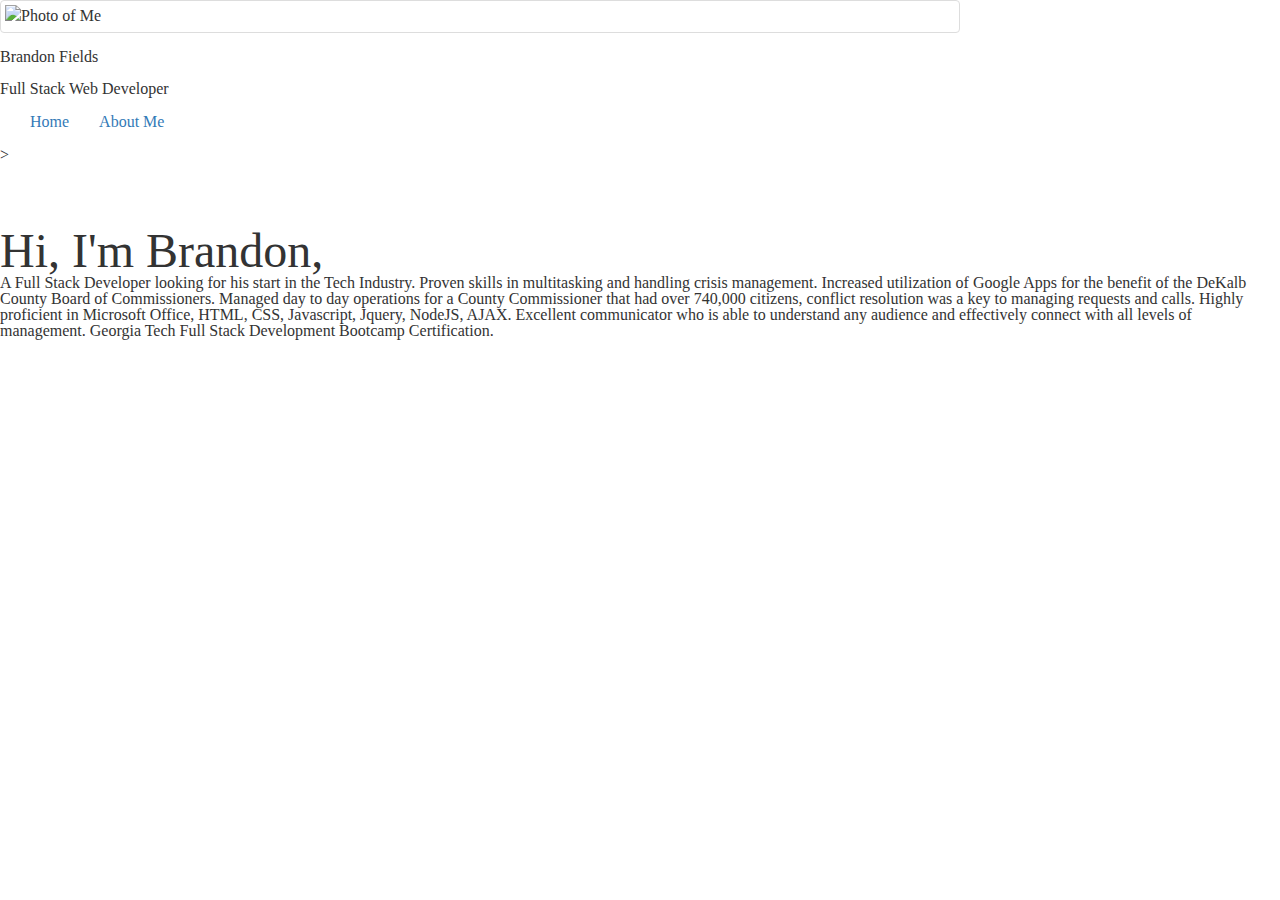
==== commit e0297ffd: "updating" ====
--- a/index.html
+++ b/index.html
@@ -6,27 +6,31 @@
   <meta charset="utf-8">
   <meta name="viewport" content="width=device-width, initial-scale=1">
   <link rel="stylesheet" href="https://maxcdn.bootstrapcdn.com/bootstrap/3.4.0/css/bootstrap.min.css">
+  <link rel="stylesheet" href="https://cdnjs.cloudflare.com/ajax/libs/font-awesome/4.7.0/css/font-awesome.min.css">
   <!-- <link rel="stylesheet" href="HW-Week/misc/lavibes/forjobs/reset.css"> -->
   <link rel="stylesheet" href="reset.css">
   <link rel="stylesheet" href="style.css">
 
   <script src="https://ajax.googleapis.com/ajax/libs/jquery/3.4.0/jquery.min.js"></script>
   <script src="https://maxcdn.bootstrapcdn.com/bootstrap/3.4.0/js/bootstrap.min.js"></script>
-  
+
 </head>
 
-<body id="body1">
-
-
-  <nav class="navbar navbar-inverse">
-    <div class="container-fluid">
-      <div class="navbar-header">
-        <button type="button" class="navbar-toggle" data-toggle="collapse" data-target="#myNavbar">
-          <span class="icon-bar"></span>
-          <span class="icon-bar"></span>
-          <span class="icon-bar"></span>
-        </button>
-        <a class="navbar-brand" href="#">Brandon Fields </a>
+<body style="background-image: url(https://www.washingtonpost.com/resizer/C-r5aPRHknC3q3TrTmAngcEwA6M=/1484x0/arc-anglerfish-washpost-prod-washpost.s3.amazonaws.com/public/MJN523E5UZEOXEV5FK3E6C4ODE.jpg); background-size: cover;">
+
+
+  <nav>
+    <div class="sidenav">
+      <div>
+        <img
+          src="https://lh3.googleusercontent.com/[base64]w1064-h1214-no"
+          alt="Photo of Me" class="img-thumbnail" width="960px">
+          <br/>
+          <div class="personal-content">
+            <br/>
+        <h1>Brandon Fields </h1>
+        <br/>
+        <h2>Full Stack Web Developer</h2></div>
       </div>
       <div class="collapse navbar-collapse" id="myNavbar">
         <ul class="nav navbar-nav">
@@ -36,81 +40,81 @@
         </ul>
       </div>
     </div>
+
   </nav>
-  <div class="jumbotron" style="background-image: url(https://i.pinimg.com/564x/d1/b5/23/d1b5235a9f67ac5c99fe137213df5013.jpg)">
-    <div class="container text-center">
-      <h1 style="color: white"> Brandon Fields Portfolio</h1>
-      <br>
-      <p style="color: white">Thank you for taking the time to check out my portfolio, if you have any questions
-        please
-        don't hesitate to contact me! </p>
-      <div class="col-md-7 header-right" id="header2">
-
-        <h2>FULL-STACK Software Developer from Atlanta, GA.</h2>
-
-        <li><b>Brandon Fields</b></li>
-        
-
-        <li><b>02-May-1991</b></li>
-        
-
-        <!-- <li><b> 216-952-1738 </b></li> -->
-        
-
-        <li><b>Atlanta, Georgia </b></li>
-        
-
-        <li><b><a href="mailto:Brandonfields2010@gmail.com"> Brandonfields2010@gmail.com</a> </b></li>
-        
-
-        <li><b><a href="https://github.com/Bfields216">B-Fields - Github</a></b></li>
-        <section id="counter" class="counter">
-          <aside class=""bg-dark"">
-            <div class="container text-center">
-              <div class="call-to-action">
-                <center>
-                  <h2>
-                    <font style="vertical-align: inherit;">
-                      <font style="vertical-align: inherit;">View My CV Here</font>
-                    </font>
-                  </h2>
-                  <a href="https://drive.google.com/file/d/1wW8Q3gQYmWGft4FhzyvGqLIf-Ov5gwnT/view?usp=sharing"
-                    class="btn btn-default btn-xl sr-button waves-effect waves-light">
-                    <font style="vertical-align: inherit;">
-                      <font style="vertical-align: inherit;">View now!</font>
-                    </font>
-                  </a>
-                </center>
+  <section>
+    <!-- <div>
+      <div class="container text-center">
+        <h1 style="color: white" id="title1"> Brandon Fields Portfolio</h1>
+        <br>
+
+        <div class="col-md-7 header-right" id="header2">
+          <br />
+          <h2>FULL-STACK Software Developer</h2>
+          <br />
+          <li><b>Brandon Fields</b></li>
+
+          <br />
+
+          <li><b>Atlanta, Georgia </b></li>
+          <br />
+          <li><b><a href="mailto:Brandonfields10@icloud.com"> Brandonfields10@icloud.com</a> </b></li>
+
+          <br />
+          <li><b><a href="https://github.com/Bfields216">Github</a></b></li>
+          <br /> -->
+          <!-- <section id="counter" class="counter">
+            <aside class="" bg-dark"">
+              <div class="container text-center">
+                <div class="call-to-action">
+                  <center>
+                    <h2>
+                      <font style="vertical-align: inherit;">
+                        <font style="vertical-align: inherit;">View My CV Here</font>
+                      </font>
+
+                    </h2>
+                    <br />
+                    <a href="https://drive.google.com/file/d/1wW8Q3gQYmWGft4FhzyvGqLIf-Ov5gwnT/view?usp=sharing"
+                      class="btn btn-default btn-xl sr-button waves-effect waves-light">
+                      <font style="vertical-align: inherit;">
+                        <font style="vertical-align: inherit;">View now!</font>
+                      </font>
+                    </a>
+                  </center>
+                </div>
               </div>
-            </div>
-          </aside>
-        </section>
-      </div>
-    </div>
-
-    <div class="container" style="background-color: rgba(158, 42, 42, 0.747); height: 500px; width: 100%;">
+            </aside>
+          </section>
+        </div>
+      </div>
+  </section> -->
+  <h1></h1>>
+    <!-- <div class="container" style="background-color: rgba(158, 42, 42, 0.747); height: 500px; width: 100%;">
       <div class="row" style="color: white">
         <div class="col-md-8">
-          <div class="row">
-            <div class="col-md-3" style="margin-top: 64px;">
+          <div class="row"> -->
+            <!-- <div class="col-md-3" style="margin-top: 64px;">
               <img
                 src="https://lh3.googleusercontent.com/[base64]w1064-h1214-no"
                 alt="Photo of Me" class="img-thumbnail" width="960px">
-            </div>
-            <div class="col-md-9" style="margin-top: 64px;">
-              <p>My name is Brandon Fields I am from Cleveland Ohio.
-                Full Stack Developer looking for his start in the Tech Industry.  Proven skills in multitasking and handling crisis management.  Increased utilization of Google Apps for the benefit of the DeKalb County Board of Commissioners. Managed day to day operations for a County Commissioner that had over 740,000 citizens, conflict resolution was a key to managing requests and calls. Highly proficient in Microsoft Office, HTML, CSS, Javascript, Jquery, NodeJS, AJAX. Excellent communicator who is able to understand any audience and effectively connect with all levels of management. Georgia Tech Full Stack Development Bootcamp Certification. 
-                <br>
-                <br>
-                <br>
-                <strong>Check The Portoflio on the bottom of this page to see games I've created.</strong>
-              </p>
+            </div> -->
+            <div id="pp1"style="margin-top: 64px;" >
+              <h1><strong style="font-size: 3rem;">Hi, I'm Brandon, </strong></h1>
+                <p>A Full Stack Developer looking for his start in the Tech Industry. Proven skills in multitasking and
+                handling crisis management. Increased utilization of Google Apps for the benefit of the DeKalb County
+                Board of Commissioners. Managed day to day operations for a County Commissioner that had over 740,000
+                citizens, conflict resolution was a key to managing requests and calls. Highly proficient in Microsoft
+                Office, HTML, CSS, Javascript, Jquery, NodeJS, AJAX. Excellent communicator who is able to understand
+                any audience and effectively connect with all levels of management. Georgia Tech Full Stack Development
+                Bootcamp Certification.</p>
+                
             </div>
           </div>
         </div>
 
 
-        <div class="col-md-3">
+        <!-- <div class="col-md-3">
           <div class="card mt-2" style="margin-top: 65px; border: solid;" ;>
             <div class="card-body" style="margin: 25px" ;>
               <h5 class="card-title">Quick Facts</h5>
@@ -119,260 +123,101 @@
                 freelance. </p>
             </div>
           </div>
-        </div>
-      </div>    
+        </div> -->
+      </div>
     </div>
 
-
-    <div class="container-fluid text-center bg-grey" id="portvibe">
-      <h1>Portfolio</h1><br>
-      <div class="row text-center">
-        <div class="col-sm-6">
-          <div class="thumbnail">
-            <!-- <img src="" alt="Games" width="400" height="300"> -->
-            <li><a href="/Users/Kudiland/gt/HW-Week/week-3/Psychic-game/index.html"> The Psychich Game </a></li>
-            <!-- <p>I built a guessing game for the computer - Psychic Game (Basic) -->
-
-              ![Psychic](Images/1-Psychic.jpg)
-
-              1. [Watch the demo](https://youtu.be/qTc45Lox97g).
-
-              2. You're going to make a game just like the one in the video. Essentially, the app randomly picks a
-              letter,
-              and the user has to guess which letter the app chose. Put the following text on your page:
-
-              3. Guess what letter I'm thinking of
-
-              4. Wins: (# of times the user has guessed the letter correctly)
-
-            </p>
-          </div>
-        </div>
-        <div class="col-sm-6">
-          <div class="thumbnail">
-            <!-- <img src="" alt="Games" width="400" height="300"> -->
-            <a href="https://bfields216.github.io/unit-4-game/"><h3><b>The Crystal Collector Game</h3></b></a>
-            <!-- <p><strong>Crystal Collector Game </strong></p> -->
-            <p>I built a game that allows you to click on crystals for points - CrystalsCollector Game (Recommended)
-
-              ![Crystal Collector](Images/1-CrystalCollector.jpg)
-
-              1. [Watch the demo](https://youtu.be/yNI0l2FMeCk).
-
-              2. The player will have to guess the answer, just like in Word Guess. This time, though, the player will
-              guess with numbers instead of letters.
-
-              3. Here's how the app works:
-
-              
-
-              * The app should show the number of games the player wins and loses. To that end, do not refresh the page
-              as
-              a means to restart the game.</p>
-          </div>
-        </div>
-        <div class="col-sm-6">
-          <div class="thumbnail">
-            <!-- <img src="sanfran.jpg" alt="San Francisco" width="400" height="300"> -->
-            <a href="https://bfields216.github.io/TriviaGame/"><h3><b>Trial Trivia</h3></b></a>
-            
-            <p>A game I built. - Basic Quiz (Timed Form)
-
-              ![Basic](Images/1-basic.jpg)
-
-              **[Click Here to Watch the Demo](https://youtu.be/fBIj8YsA9dk)**.
-
-              * You'll create a trivia form with multiple choice or true/false options (your choice).
-
-              * The player will have a limited amount of time to finish the quiz.
-
-              * The game ends when the time runs out. The page will reveal the number of questions that players answer
-              correctly and incorrectly.
-
-              * Don't let the player pick more than one answer per question.
-
-              * Don't forget to include a countdown timer.</p>
-          </div>
-        </div>
-        <div class="col-sm-6">
-          <div class="thumbnail">
-            <!-- <img src="" alt="Games" width="400" height="300"> -->
-            <a href="https://bfields216.github.io/Giphy-Homework/"><h3><b>NBA Giphy Search</h3></b></a>
-            <!-- <p><strong>NBA Giphy Search </strong></p> -->
-            <p>A search engine using Giphy to find NBA players. - 1. **Hit the GIPHY API**.
-              * Fool around with the GIPHY API. [Giphy API](https://developers.giphy.com/docs/).
-              * Be sure to read about these GIPHY parameters (hint, hint):
-              * `q`
-              * `limit`
-              * `rating`
-              * Like many APIs, GIPHY requires developers to use a key to access their API data. To use the GIPHY API,
-              you'll need a GIPHY account (don't worry, it's free!) and then obtain an API Key by [creating an
-              app](https://developers.giphy.com/dashboard/?create=true).
-              * Make sure you switch the protocol in the query URL from **`http to https`**, or the app may not work
-              properly when deployed to Github Pages.</p>
-          </div>
-        </div>
-      </div>
-      <div class="col-sm-6">
-        <div class="thumbnail">
-          <!-- <img src="sanfran.jpg" alt="San Francisco" width="400" height="300"> -->
-          <a href="https://bfields216.github.io/Train-Schedule/"><h3><b>Train Schedule</h3></b></a>
-          <!-- <p><strong>Train Schedule</strong></p> -->
-          <p>Here is a train schedule i built manipulating API Keys and Jquery. - Make sure that your app suits this
-            basic
-            spec:
-
-            * When adding trains, administrators should be able to submit the following:
-
-            * Train Name
-
-            * Destination
-
-            * First Train Time -- in military time
-
-            * Frequency -- in minutes
-
-            * Code this app to calculate when the next train will arrive; this should be relative to the current time.
-
-            * Users from many different machines must be able to view same train times.
-
-            * Styling and theme are completely up to you. Get Creative!</p>
-        </div>
-      </div>
-      <div class="col-sm-6">
-        <div class="thumbnail">
-          <!-- <img src="sanfran.jpg" alt="San Francisco" width="400" height="300"> -->
-          <a href="https://bfields216.github.io/RealTime/"><h3><b>Real-Time</h3></b></a>
-          <!-- <p><strong>Real-Time</strong></p> -->
-          <p>RealTime is an application that allows a user to retrieve information based on their geolocation. The user
-            will have a map of their current locaiton provided via google maps that is constantly displayed, along with
-            the 10 day local weather forecast, for the user. Below the map and weather, the user will have 5 buttons to
-            choose from: "Restaurants", "Places to Stay", "Current Events", "Local News", and "Emergency Services".
-
-            If the user selects "Restaurants", the display div below the buttons will populate with all the restuarants
-            locally in the area, coutesy of our Yelp API. If the user selects "Places to Stay", the display div below
-            the
-            buttons will populate with all the hotels in the area, courtesy of our Hotels API. If the user selects
-            "Current Events", the display div below the buttons will populate with all the current events in the area,
-            also a courtesy of our Yelp API. If the user selects "Local News", the display div below the buttons will
-            populate with all the local news headlines for the area, courtesy of our Local News API. Finally, if the
-            user
-            selects "Emergency Services", the display div below the button will populate with the contact information
-            for
-            local emergency services.
-
-            This application is useful because it provides a one stop shop for current information pertaining to one's
-            geolocation. A user will no longer have to navigate the web to locate all these different pieces of
-            information, but rather have them available at the click of a button. It is perfect for anyone who is
-            traveling to a locaiton foreign to them, and would like to have a general idea of the area they are
-            visiting.
-            Nonetheless, it could even be used by someone who is local, and just wants to stay up to date with
-            everything
-            in the area.
-
-            The user can get started with the application by simply opening it. Upon document load, RealTime immediately
-            pulls their geolocaiton and displays their locaiton on a map, along with the local weather forecast. The
-            user
-            will then have the ability to choose from any of the 5 buttons displayed. If the user has any issues, they
-            can
-            refer to this README for more in-depth instructions and explainations. How users can get started with the
-            project
-
-            This application is maintained and supported by our RealTime Team: Mutahir Chaudhry, Brandon Fields, Ryan
-            Hart, Jeremiah Graham.</p>
-        </div>
-      </div>
-    </div>
-
-  
-
-
-  <section id="offer" class="offer">
-    <div class="container">
-      <div class="row">
-        <div class="col-md-12">
-          <div class="main_offer_area">
-            <div class="head_title center m-y-3  wow fadeInUp" style="visibility: visible; animation-name: fadeInUp;">
-              <h1>
-                My Skills
-              </h1>
-            </div>
-            <div class="main_offer_content m-b-3  wow fadeInUp" style="visibility: visible; animation-name: fadeInUp;" >
-              <div class="row">
-                <div class="col-md-6">
-                  <div class="single_offer m-t-3">
-                    <div class="row">
-                      <div class="col-sm-3">
-                        <div class="single_offer_icon">
-                          <i class="fa fa-cloud"></i>
-                        </div>
-                      </div>
-                      <div class="col-sm-9">
-                        <div class="single_offer_text">
-                          <h3>
-                            <font style="vertical-align: inherit;">
-                              <font style="vertical-align: inherit;">Web development, Front End, Back End</font>
-                            </font>
-                          </h3>
-                          <p>
-                            <font style="vertical-align: inherit;">
-                              <font style="vertical-align: inherit;"> Htlm5 / Css3 / Boostrap / Git / Javascript / Jquery / Frameworks /</font>
-                            </font>
-                          </p>
-                        </div>
-                      </div>
-                    </div>
-                  </div>
-                </div>
-                <div class="col-md-6">
-                  <div class="single_offer m-t-3">
-                    <div class="row">
-                      <div class="col-sm-3">
-                        <div class="single_offer_icon">
-                          <i class="fa fa-cart-arrow-down"></i>
-                        </div>
-                      </div>
-                      <div class="col-sm-9">
-                        <div class="single_offer_text">
-                          <h3>
-                            <font style="vertical-align: inherit;">
-                              <font style="vertical-align: inherit;">/ Node.js / Express / SQL / Sequelize / js-constructors / Wordpress</font>
-                            </font>
-                          </h3>
-                          <!-- <p>
-                            <font style="vertical-align: inherit;">
-                              <font style="vertical-align: inherit;">///</font>
-                            </font>
-                          </p> -->
-                        </div>
-                      </div>
-                    </div>
-                  </div>
-                </div>
-               
-              </div>
+  </section>
+  <!-- <div class="container-fluid text-center bg-grey" id="portvibe">
+    <h1 style="color: bisque;"><strong>Portfolio</strong></h1>
+    <br /> -->
+
+    <!-- <div class="thumbnail"> -->
+      <!-- <img src="sanfran.jpg" alt="San Francisco" width="400" height="300"> -->
+      <!-- <a href="https://bfields216.github.io/RealTime/">
+        <h1>Real-Time</h1>
+      </a> -->
+      <!-- <ul>
+        <li>RealTime is an application that allows a user to retrieve information based on their geolocation. The user
+          will have a map of their current locaiton provided via google maps that is constantly displayed, along with
+          the 10 day local weather forecast, for the user. Below the map and weather, the user will have 5 buttons to
+          choose from: "Restaurants", "Places to Stay", "Current Events", "Local News", and "Emergency Services".
+
+          If the user selects "Restaurants", the display div below the buttons will populate with all the restuarants
+          locally in the area, coutesy of our Yelp API. If the user selects "Places to Stay", the display div below
+          the
+          buttons will populate with all the hotels in the area, courtesy of our Hotels API. If the user selects
+          "Current Events", the display div below the buttons will populate with all the current events in the area,
+          also a courtesy of our Yelp API. If the user selects "Local News", the display div below the buttons will
+          populate with all the local news headlines for the area, courtesy of our Local News API. Finally, if the
+          user
+          selects "Emergency Services", the display div below the button will populate with the contact information
+          for
+          local emergency services.
+
+          This application is useful because it provides a one stop shop for current information pertaining to one's
+          geolocation. A user will no longer have to navigate the web to locate all these different pieces of
+          information, but rather have them available at the click of a button. It is perfect for anyone who is
+          traveling to a locaiton foreign to them, and would like to have a general idea of the area they are
+          visiting.
+          Nonetheless, it could even be used by someone who is local, and just wants to stay up to date with
+          everything
+          in the area.
+
+          The user can get started with the application by simply opening it. Upon document load, RealTime immediately
+          pulls their geolocaiton and displays their locaiton on a map, along with the local weather forecast. The
+          user
+          will then have the ability to choose from any of the 5 buttons displayed. If the user has any issues, they
+          can
+          refer to this README for more in-depth instructions and explainations. How users can get started with the
+          project
+
+          This application is maintained and supported by our RealTime Team: Mutahir Chaudhry, Brandon Fields, Ryan
+          Hart, Jeremiah Graham.</li>
+      </ul> -->
+    <!-- </div> -->
+
+
+    <!-- <div class="thumbnail">
+       <img src="sanfran.jpg" alt="San Francisco" width="400" height="300"> -->
+      <!-- <a href="http://drinkson.herokuapp.com/">
+        <h1><b>Drinks On</h1></b>
+      </a>  -->
+      <!-- <ul>
+        <li>Drinkson is a mobile web app that allows users to check in to a
+          bar and order drinks via the mobile app with the tap of your
+          finger. You can also send drinks to other users that have
+          checked in the same location. - pay with your phone - apple pay,
+          PayPal - the card on file during sign up - age verification: add
+          drivers licenses number, birthdate and full name - Convenience,
+          not having to wait in line and spend more time with the people
+          you are with, promotes more human interaction, self-service
+          option, payment security so bars don't have hold debit cards.
+          Research- Chickfila the app, Starbucks app, Uber Eats
+          self-service options give you instant access to order drinks
+          from a nearby bar without the the hassle of having to wait in
+          line all through the click of a button allows users to send
+          drins to other users on the app that are in that same location
+          through check-ins.</li>
+      </ul> -->
+    <!-- </div> -->
+
+  </div>
+
+
+              <!-- </div>
             </div>
           </div>
         </div>
       </div>
     </div>
     <hr>
-  </section>
-
-  <!-- <br>
-  <br> -->
-  <!-- <div class="container-fluid bg-grey">
-    <div class="row">
-      <div class="col-md-12" id="vision">
-        <h2 id="h2">My Values</h2>
-        <h4><strong>MISSION:</strong> To expand my knowledge and learn daily about full stack development.</h4>
-        <p><strong>VISION:</strong> To change the world from my Laptop.</p>
-      </div>
-    </div>
-  </div> -->
-</div>
-
-  
+  </section>  -->
+  </div>
+
+
+
+
 
 </body>
 
--- a/style.css
+++ b/style.css
@@ -7,10 +7,10 @@
 #h2{
     margin-left: 230px;
 }
-#portvibe{
+/* #portvibe{
     
-    background-color: rgba(78, 180, 175, 0.644);
-}
+    background-color: rgba(141, 140, 80, 0.473);  
+}  */
 #header2{
     margin-left: 218px;
     border: solid;
